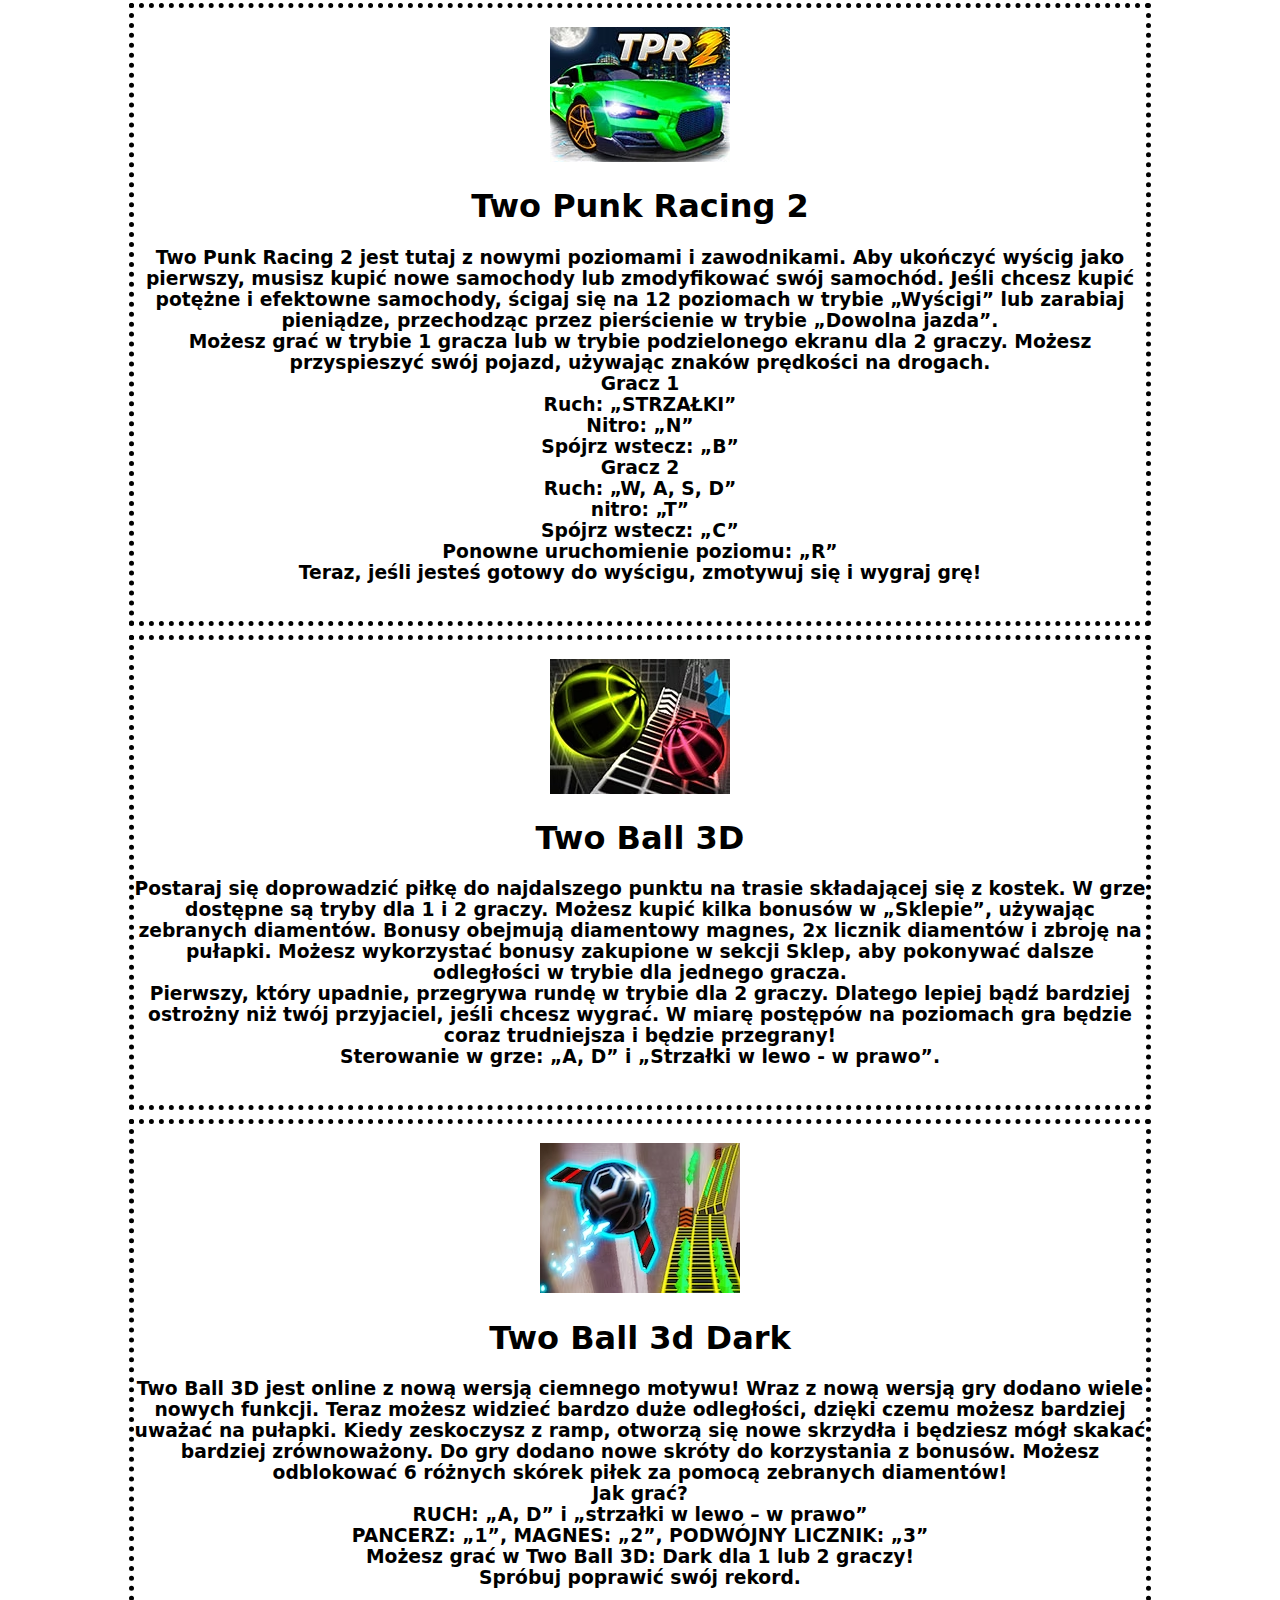
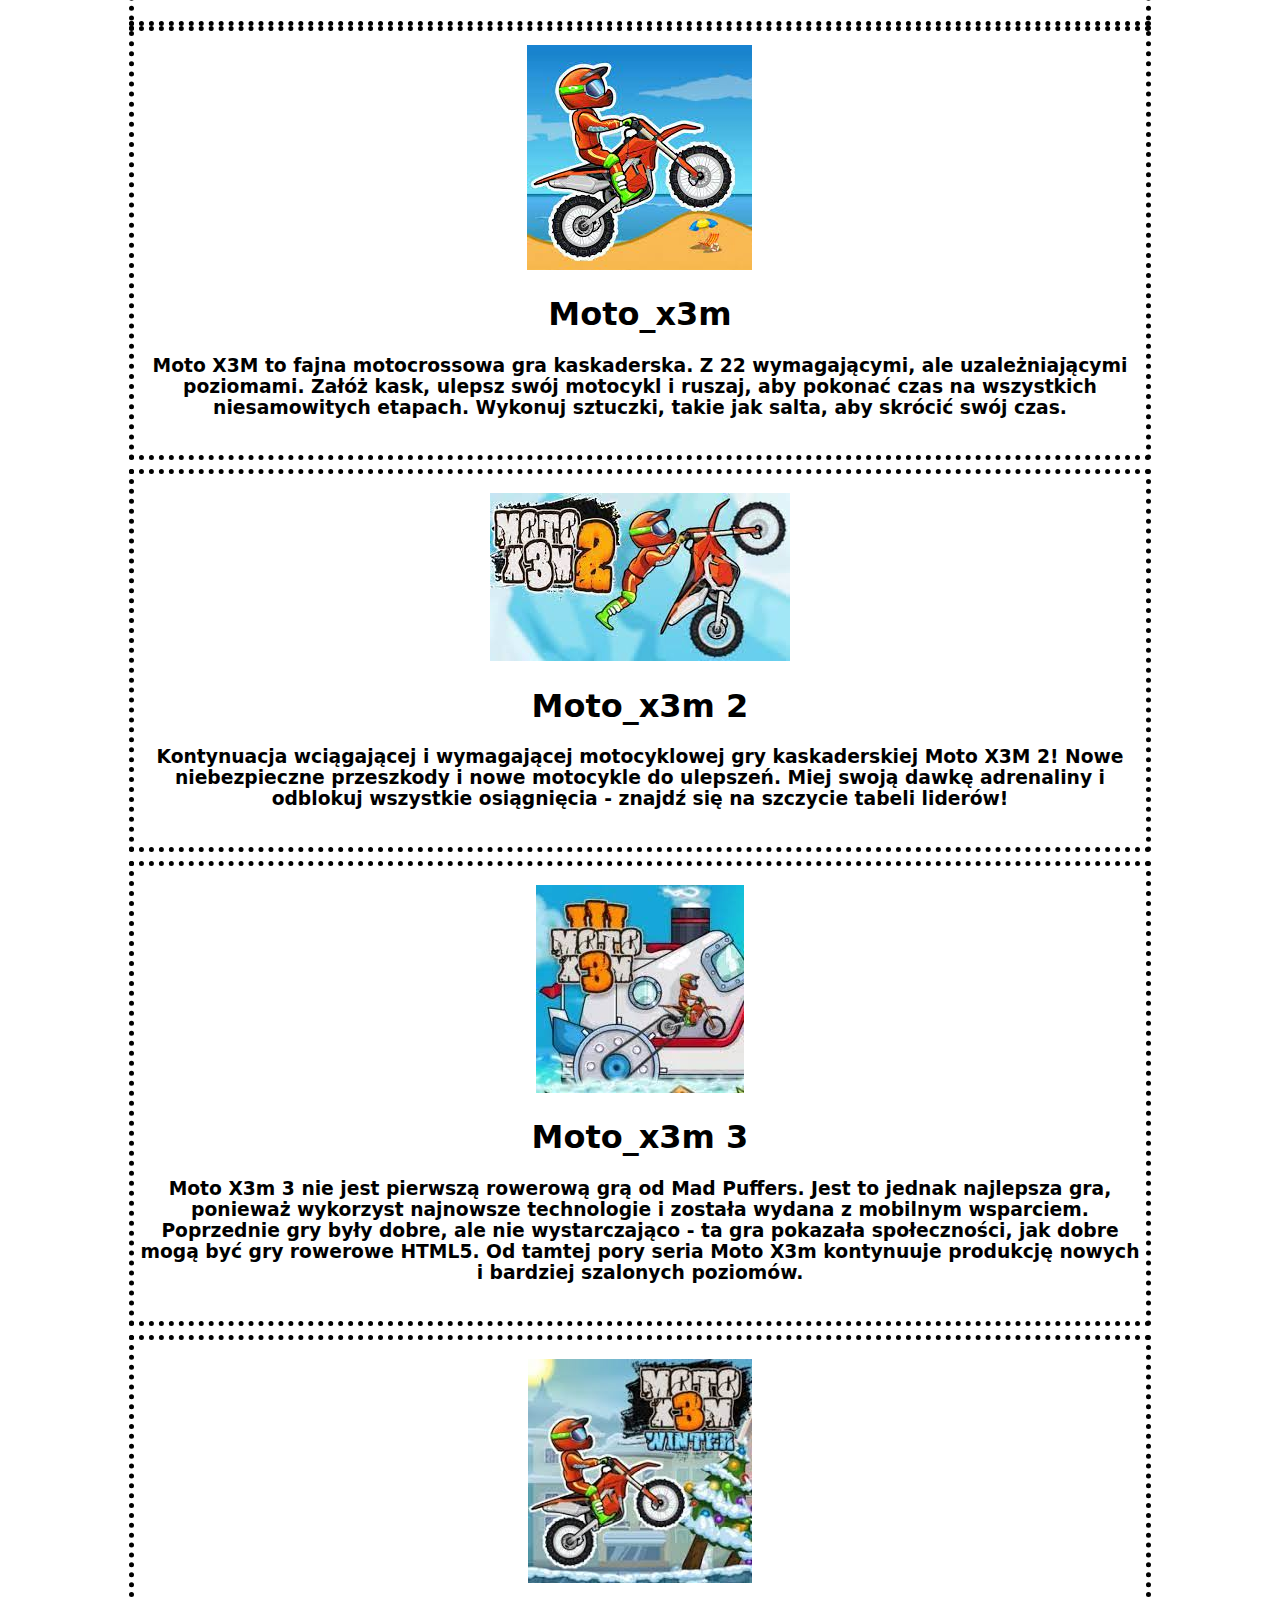
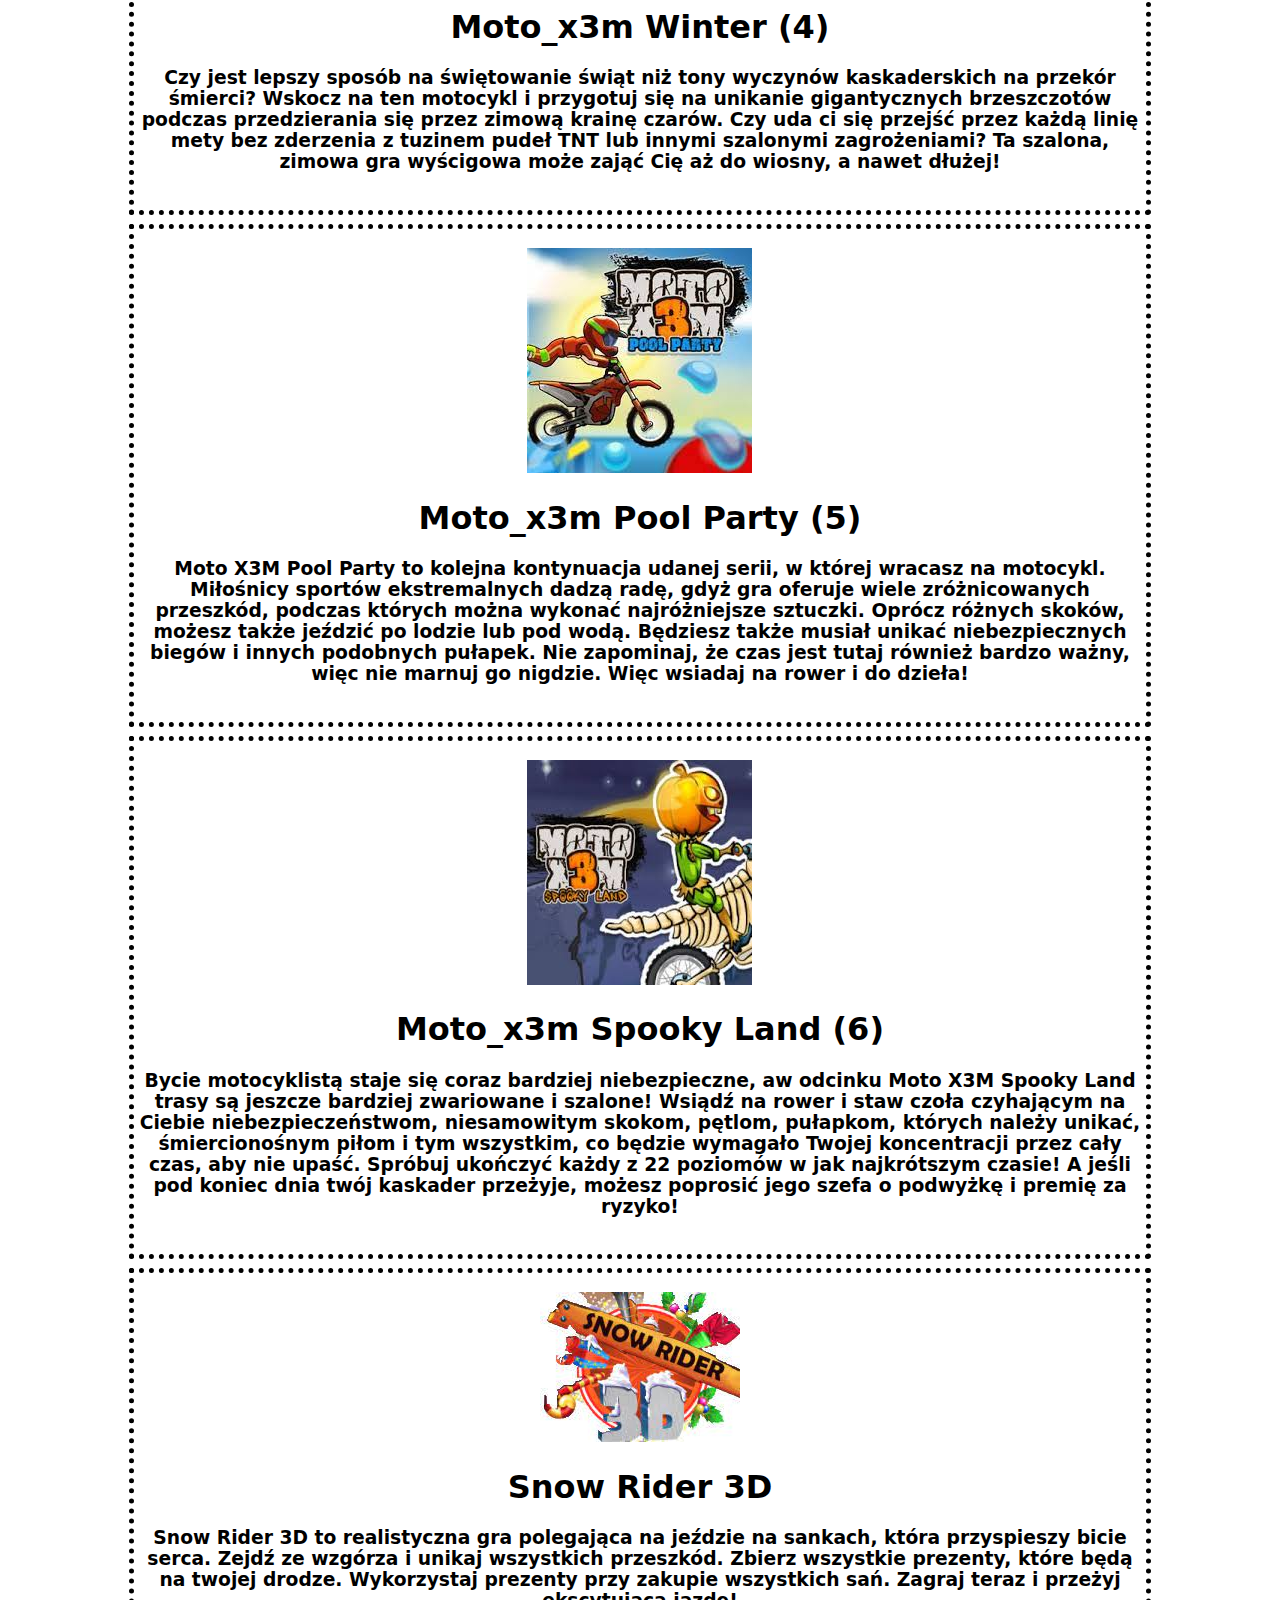
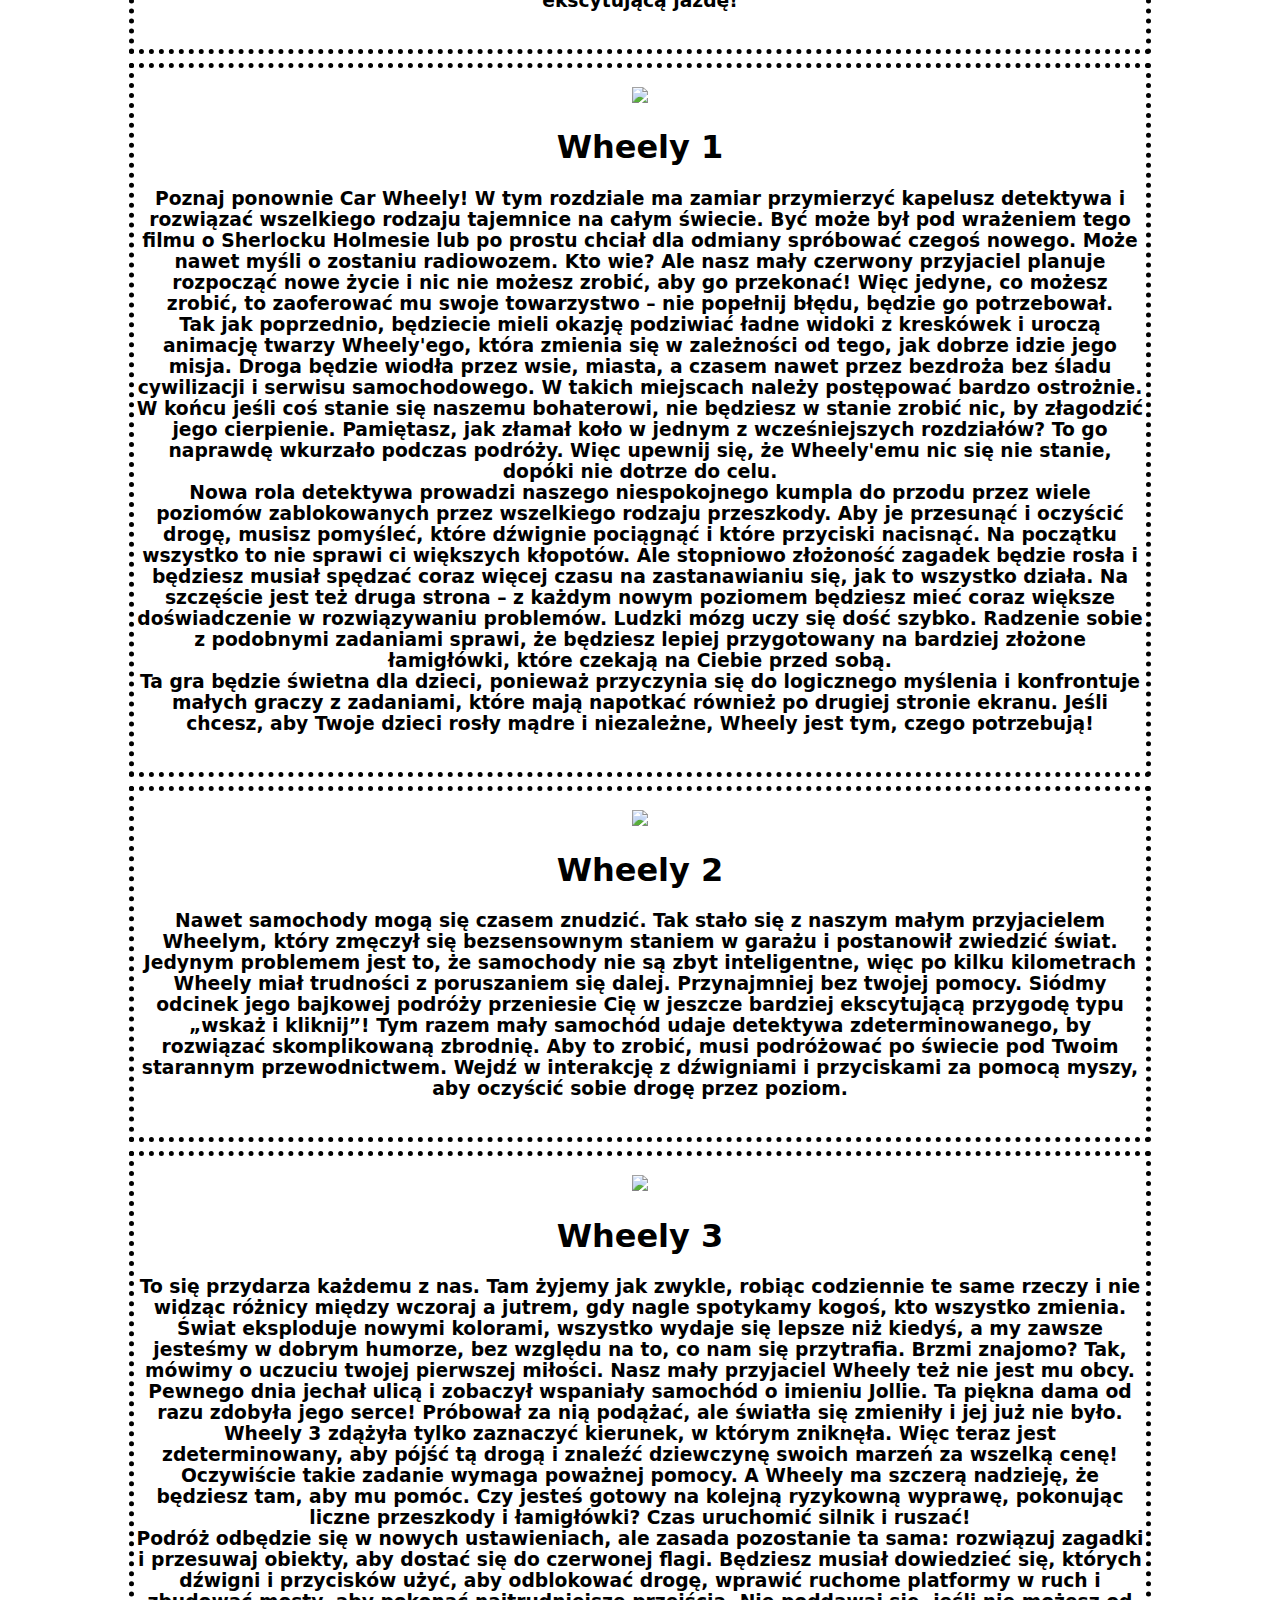
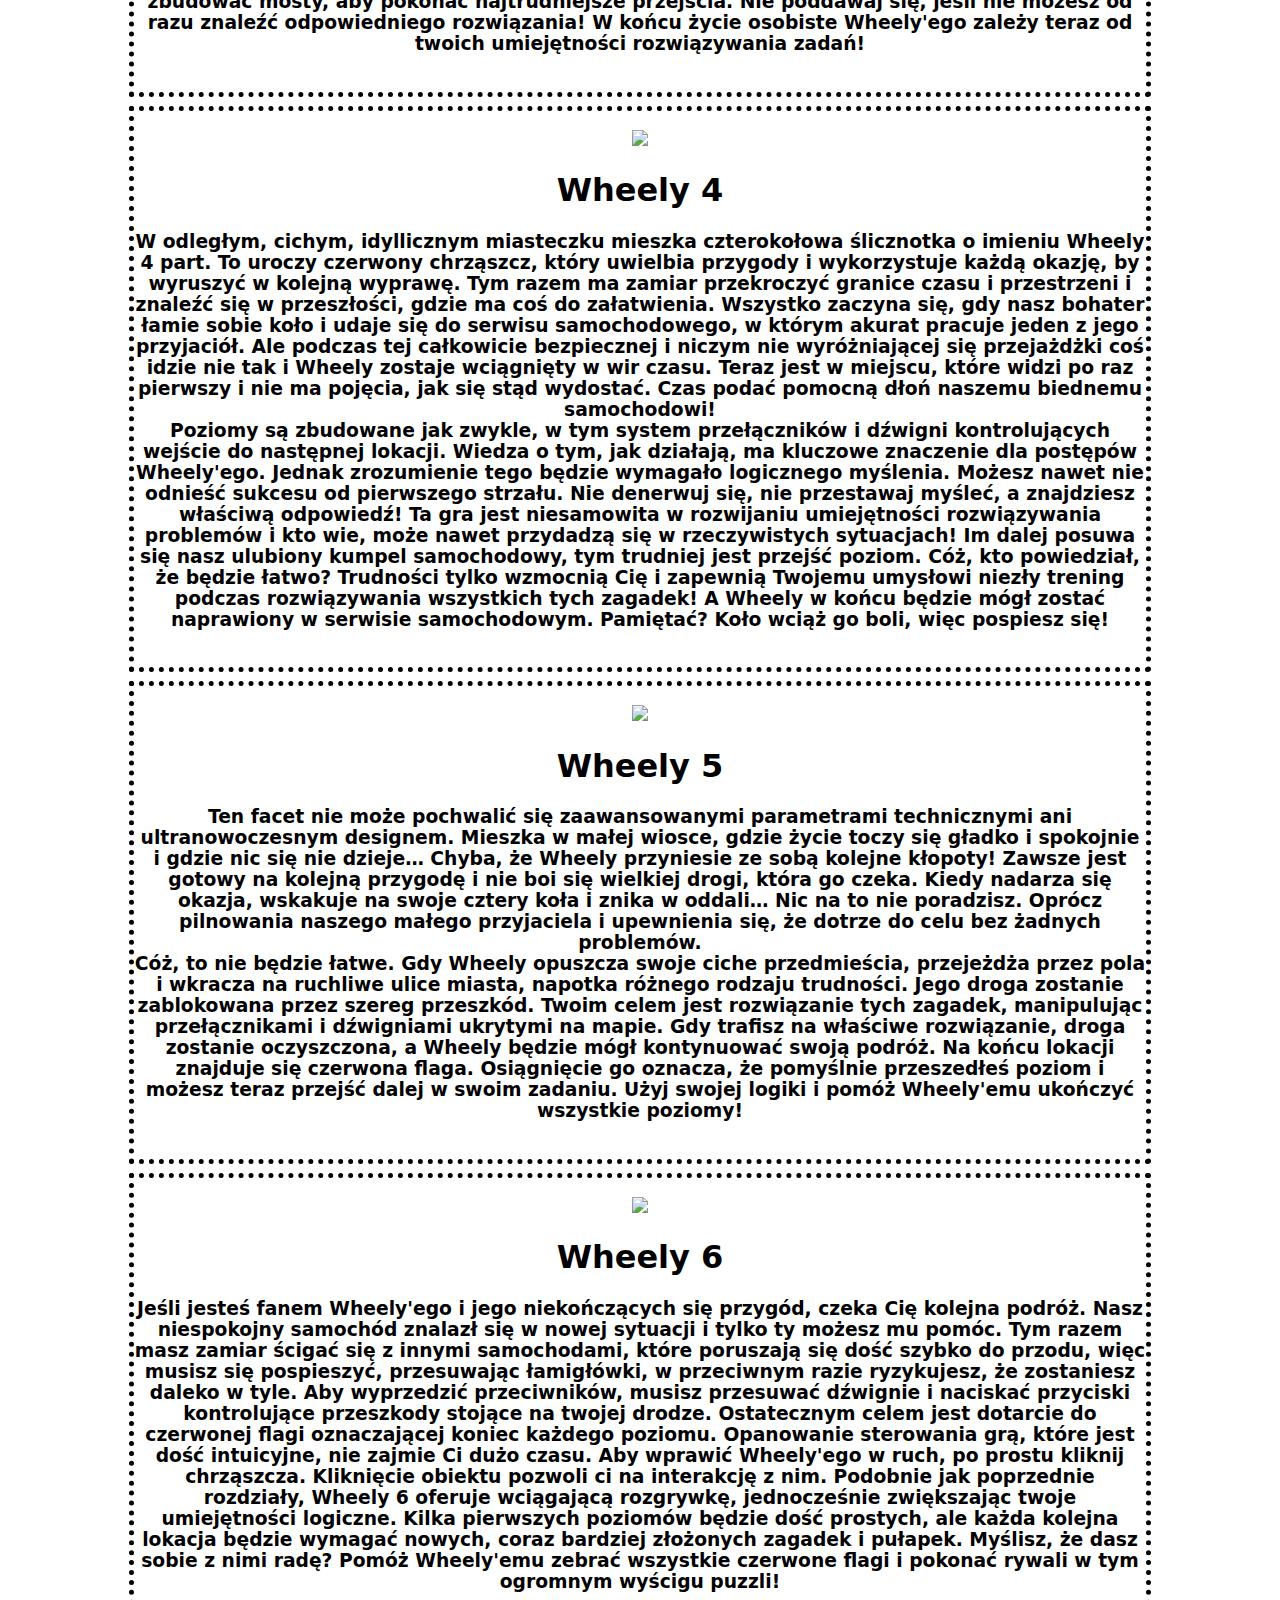
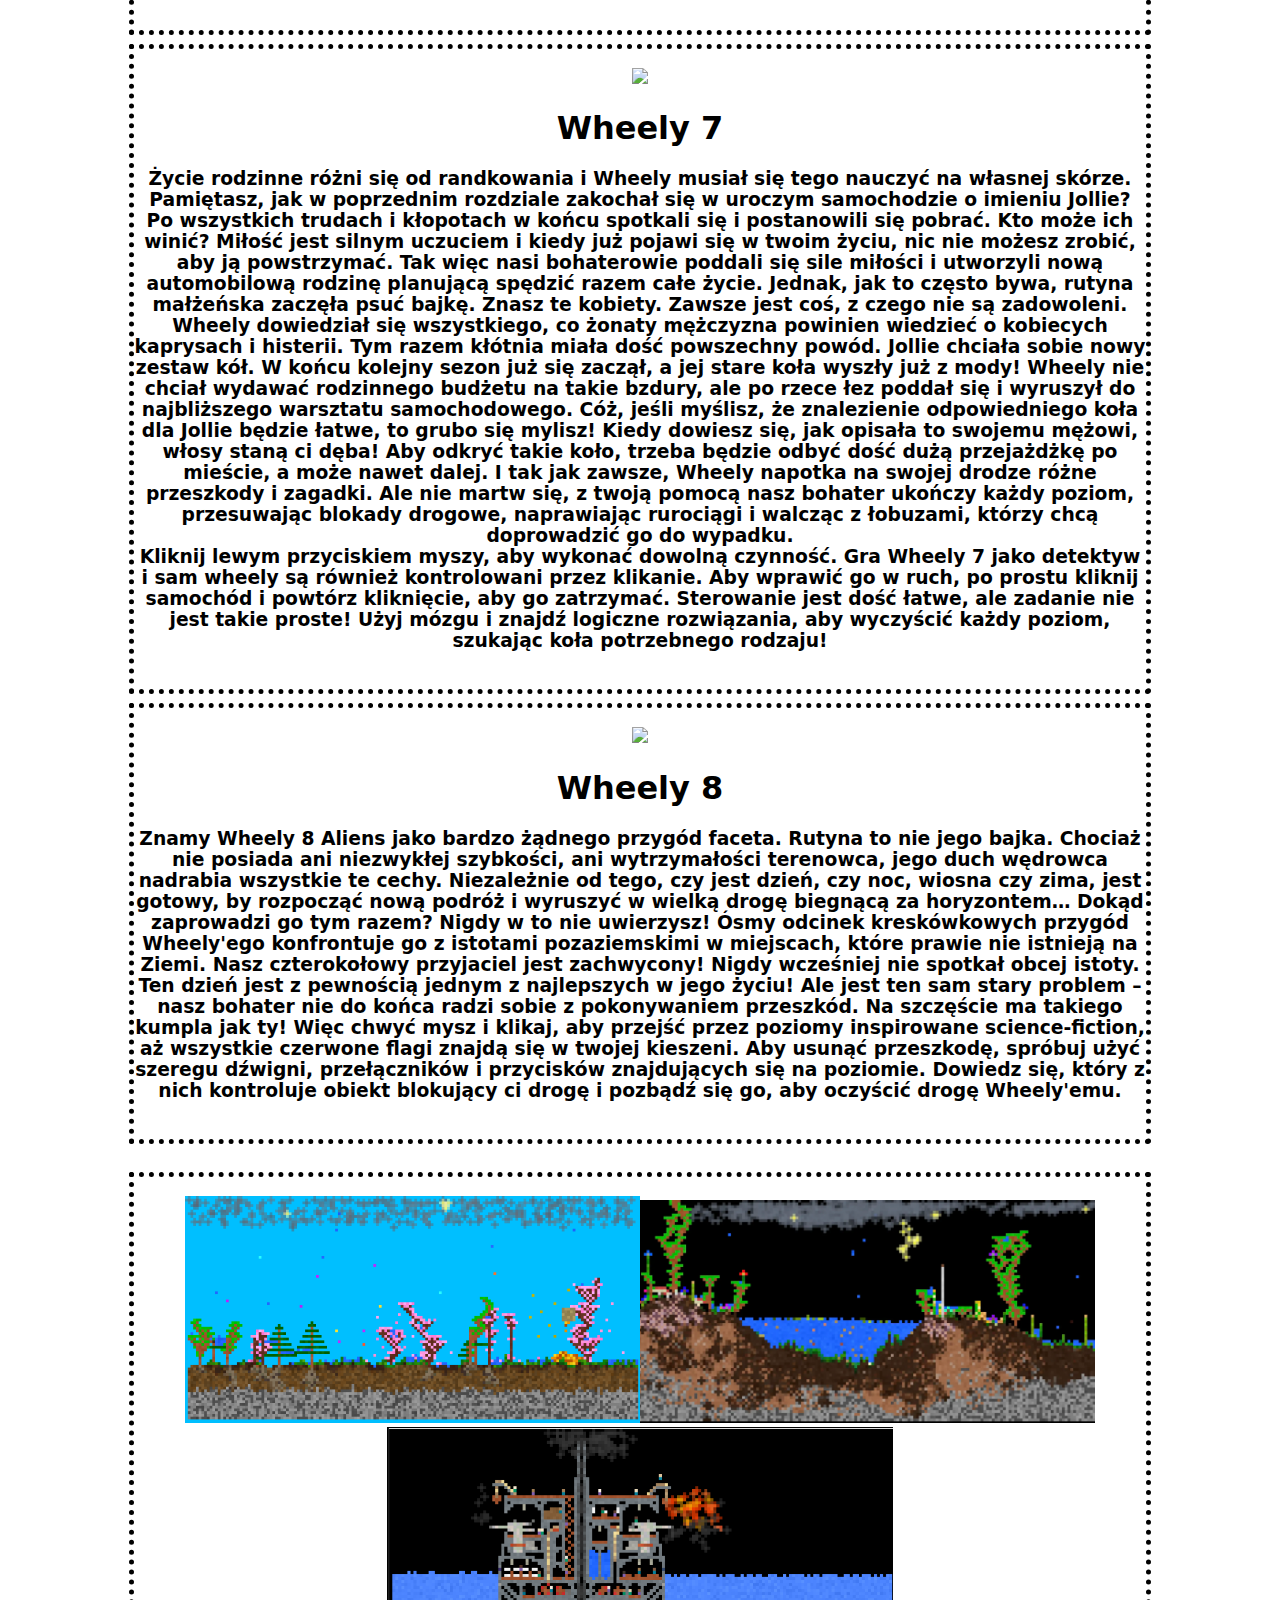
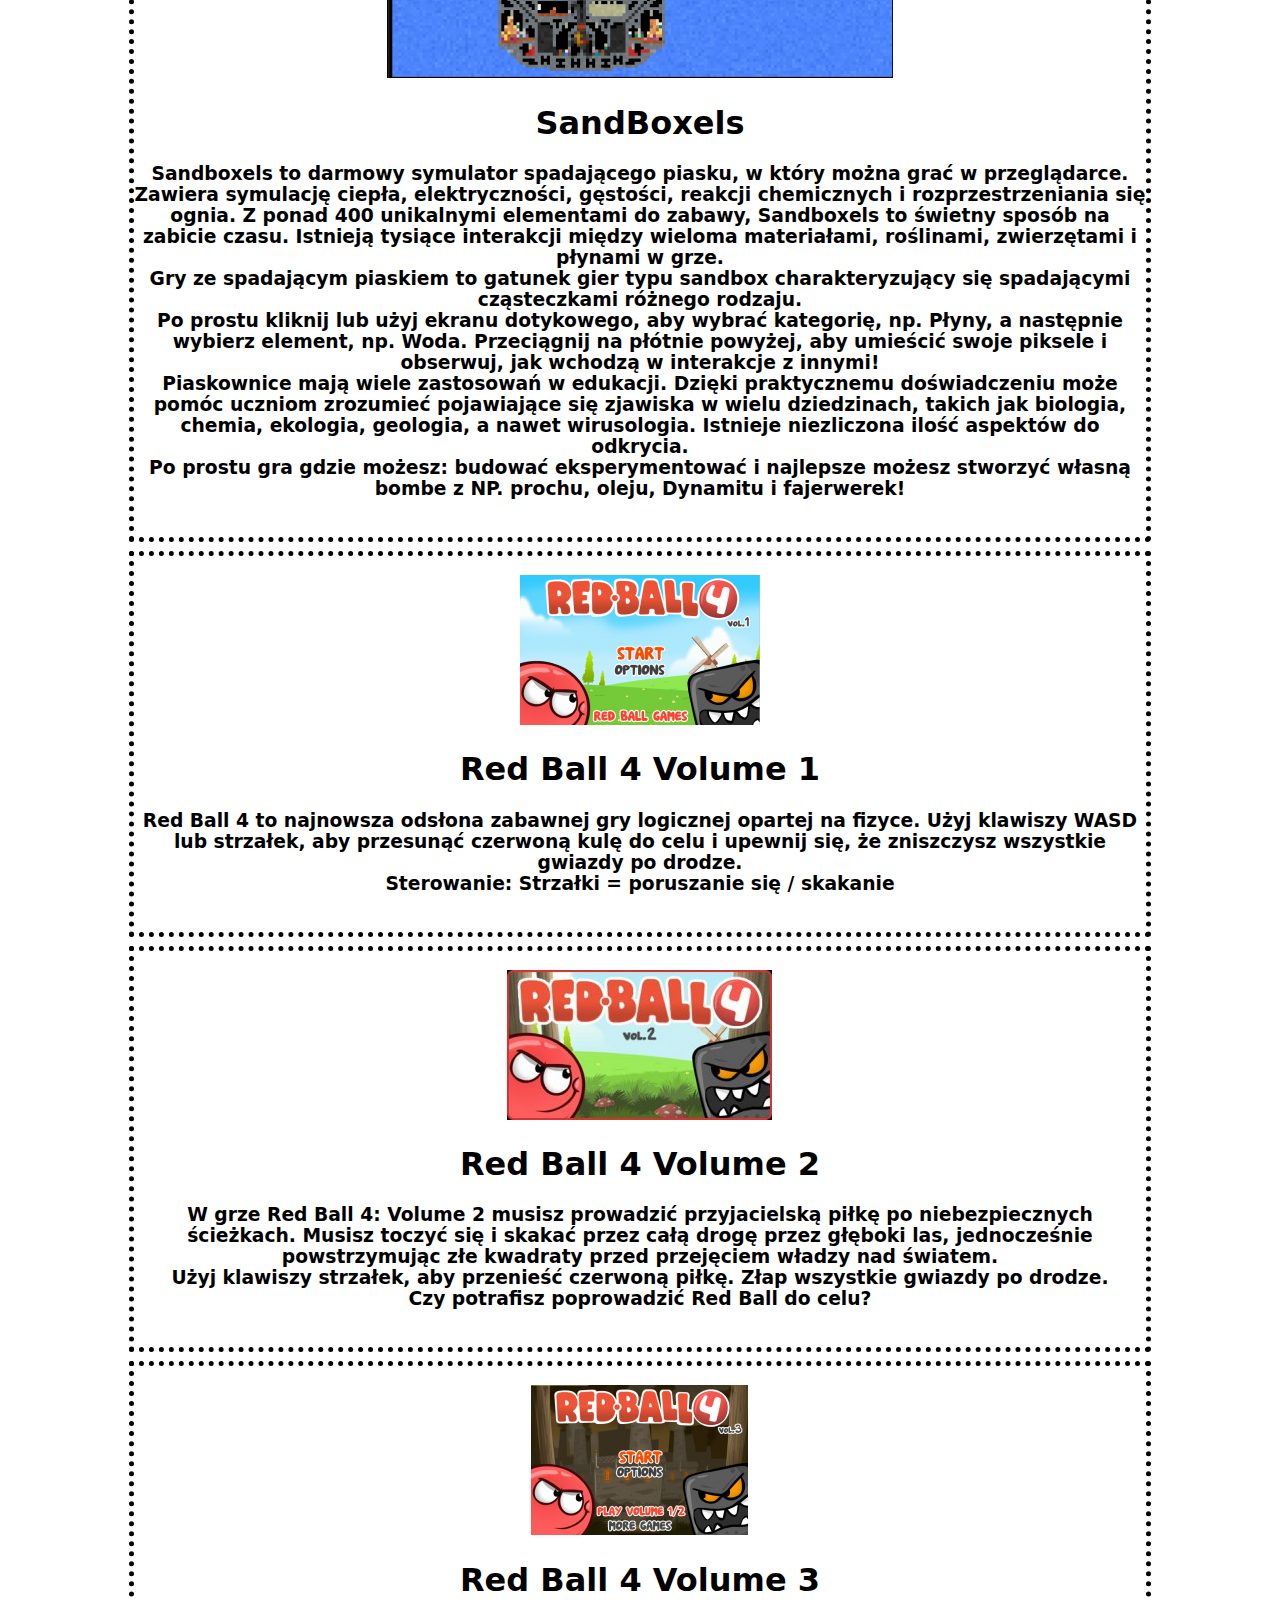
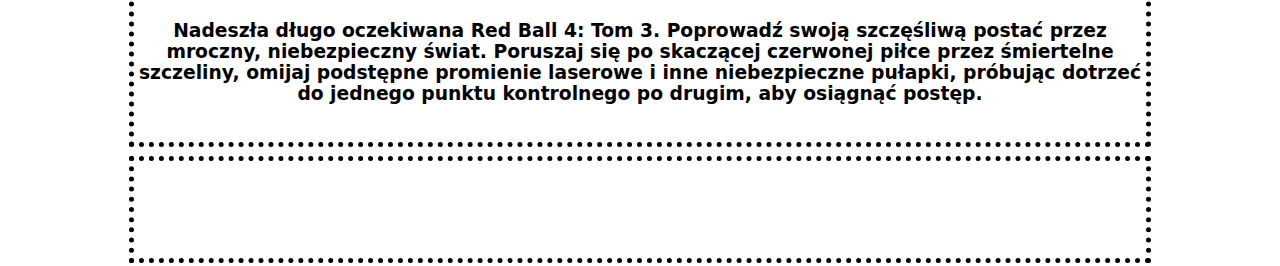
==== index.html @ 5beef979 "l" ====
<!DOCTYPE html>
<html lang="en">
<head>
    <meta charset="UTF-8">
    <meta http-equiv="X-UA-Compatible" content="IE=edge">
    <meta name="viewport" content="width=device-width, initial-scale=1.0">
    <link rel="stylesheet" href="style.css">
    <link rel="shortcut icon" href="photos/favicon.gif" type="image/x-icon">
    <title>😀</title>
</head>
<body>
    
        <div class="table2">
            <br height="3">
            <a href="https://www.twoplayergames.org/game/two-punk-racing-2" target="_blank"><img src="photos/Two_Punk_Racing_2.png"></a>
            <h1>Two Punk Racing 2</h1>
            <h3>Two Punk Racing 2 jest tutaj z nowymi poziomami i zawodnikami. Aby ukończyć wyścig jako pierwszy, musisz kupić nowe samochody lub zmodyfikować swój samochód. Jeśli chcesz kupić potężne i efektowne samochody, ścigaj się na 12 poziomach w trybie „Wyścigi” lub zarabiaj pieniądze, przechodząc przez pierścienie w trybie „Dowolna jazda”.<br height="1">

            Możesz grać w trybie 1 gracza lub w trybie podzielonego ekranu dla 2 graczy. Możesz przyspieszyć swój pojazd, używając znaków prędkości na drogach.<br height="1">
            
            Gracz 1<br height="1">
            Ruch: „STRZAŁKI”<br height="1">
            Nitro: „N”<br height="1">
            Spójrz wstecz: „B”<br height="1">
            
            Gracz 2<br height="1">
            Ruch: „W, A, S, D”<br height="1">
            nitro: „T”<br height="1">
            Spójrz wstecz: „C”<br height="1">
            
            Ponowne uruchomienie poziomu: „R”<br height="1">
            
            Teraz, jeśli jesteś gotowy do wyścigu, zmotywuj się i wygraj grę!</h3>
            <br height="3">
               
        </div>
        <br> 
        <div class="table2">
            <br height="3">
            <a href="https://www.twoplayergames.org/game/two-ball-3d" target="_blank"><img src="photos/TwoBall3D.png"></a>
            <h1>Two Ball 3D</h1>
            <h3>Postaraj się doprowadzić piłkę do najdalszego punktu na trasie składającej się z kostek. W grze dostępne są tryby dla 1 i 2 graczy. Możesz kupić kilka bonusów w „Sklepie”, używając zebranych diamentów. Bonusy obejmują diamentowy magnes, 2x licznik diamentów i zbroję na pułapki. Możesz wykorzystać bonusy zakupione w sekcji Sklep, aby pokonywać dalsze odległości w trybie dla jednego gracza.<br height="1">

                Pierwszy, który upadnie, przegrywa rundę w trybie dla 2 graczy. Dlatego lepiej bądź bardziej ostrożny niż twój przyjaciel, jeśli chcesz wygrać. W miarę postępów na poziomach gra będzie coraz trudniejsza i będzie przegrany!<br height="1">
                
                Sterowanie w grze: „A, D” i „Strzałki w lewo - w prawo”.<br height="1">
                </h3>
                <br height="3">
        </div>
        <br>
        <div class="table2">
            <br height="3">
            <a href="https://www.twoplayergames.org/game/two-ball-3d-dark" target="_blank"><img src="photos/Two_Ball_3D_Dark.png"></a>
            <h1>Two Ball 3d Dark</h1>
            <h3>Two Ball 3D jest online z nową wersją ciemnego motywu! Wraz z nową wersją gry dodano wiele nowych funkcji. Teraz możesz widzieć bardzo duże odległości, dzięki czemu możesz bardziej uważać na pułapki. Kiedy zeskoczysz z ramp, otworzą się nowe skrzydła i będziesz mógł skakać bardziej zrównoważony. Do gry dodano nowe skróty do korzystania z bonusów. Możesz odblokować 6 różnych skórek piłek za pomocą zebranych diamentów!<br height="1">

                Jak grać?<br height="1">
                RUCH: „A, D” i „strzałki w lewo – w prawo”<br height="1">
                PANCERZ: „1”, MAGNES: „2”, PODWÓJNY LICZNIK: „3”<br height="1">
                
                Możesz grać w Two Ball 3D: Dark dla 1 lub 2 graczy!<br height="1">
                Spróbuj poprawić swój rekord.</h3>
            <br height="3">
        </div>
        <div class="table2">
            <br height="3">
            <a href="https://pl.y8.com/games/moto_x3m" target="_blank"><img src="photos/moto/moto xm3.png"></a>
            <h1>Moto_x3m</h1>
            <h3>Moto X3M to fajna motocrossowa gra kaskaderska. Z 22 wymagającymi, ale uzależniającymi poziomami. Załóż kask, ulepsz swój motocykl i ruszaj, aby pokonać czas na wszystkich niesamowitych etapach. Wykonuj sztuczki, takie jak salta, aby skrócić swój czas. </h3>
            <br height="3">
        </div>
        <br>
        <div class="table2">
            <br height="3">
            <a href="https://pl.y8.com/games/moto_x3m_2" target="_blank"><img src="photos/moto/moto xm3 2.png"></a>
            <h1>Moto_x3m 2</h1>
            <h3>Kontynuacja wciągającej i wymagającej motocyklowej gry kaskaderskiej Moto X3M 2! Nowe niebezpieczne przeszkody i nowe motocykle do ulepszeń. Miej swoją dawkę adrenaliny i odblokuj wszystkie osiągnięcia - znajdź się na szczycie tabeli liderów! </h3>
            <br height="3">
        </div>
        <br>
        <div class="table2">
            <br height="3">
            <a href="https://pl.y8.com/games/moto_x3m_3" target="_blank"><img src="photos/moto/moto xm3 3.png"></a>
            <h1>Moto_x3m 3</h1>
            <h3>Moto X3m 3 nie jest pierwszą rowerową grą od Mad Puffers. Jest to jednak najlepsza gra, ponieważ wykorzyst najnowsze technologie i została wydana z mobilnym wsparciem. Poprzednie gry były dobre, ale nie wystarczająco - ta gra pokazała społeczności, jak dobre mogą być gry rowerowe HTML5. Od tamtej pory seria Moto X3m kontynuuje produkcję nowych i bardziej szalonych poziomów. </h3>
            <br height="3">
        </div>
        <br>
        <div class="table2">
            <br height="3">
            <a href="https://pl.y8.com/games/moto_x3m_winter" target="_blank"><img src="photos/moto/moto xm3 4.png"></a>
            <h1>Moto_x3m Winter (4)</h1>
            <h3>Czy jest lepszy sposób na świętowanie świąt niż tony wyczynów kaskaderskich na przekór śmierci? Wskocz na ten motocykl i przygotuj się na unikanie gigantycznych brzeszczotów podczas przedzierania się przez zimową krainę czarów. Czy uda ci się przejść przez każdą linię mety bez zderzenia z tuzinem pudeł TNT lub innymi szalonymi zagrożeniami? Ta szalona, zimowa gra wyścigowa może zająć Cię aż do wiosny, a nawet dłużej!</h3>
            <br height="3">
        </div>
        <br>
        <div class="table2">
            <br height="3">
            <a href="https://pl.y8.com/games/moto_x3m_pool_party" target="_blank"><img src="photos/moto/moto xm3 5.png"></a>
            <h1>Moto_x3m Pool Party (5)</h1>
            <h3>Moto X3M Pool Party to kolejna kontynuacja udanej serii, w której wracasz na motocykl. Miłośnicy sportów ekstremalnych dadzą radę, gdyż gra oferuje wiele zróżnicowanych przeszkód, podczas których można wykonać najróżniejsze sztuczki. Oprócz różnych skoków, możesz także jeździć po lodzie lub pod wodą. Będziesz także musiał unikać niebezpiecznych biegów i innych podobnych pułapek. Nie zapominaj, że czas jest tutaj również bardzo ważny, więc nie marnuj go nigdzie. Więc wsiadaj na rower i do dzieła!</h3>
            <br height="3">
        </div>
        <br>
        <div class="table2">
            <br height="3">
            <a href="https://pl.y8.com/games/moto_x3m_spooky_land" target="_blank"><img src="photos/moto/moto xm3 6.png"></a>
            <h1>Moto_x3m Spooky Land (6)</h1>
            <h3>Bycie motocyklistą staje się coraz bardziej niebezpieczne, aw odcinku Moto X3M Spooky Land trasy są jeszcze bardziej zwariowane i szalone! Wsiądź na rower i staw czoła czyhającym na Ciebie niebezpieczeństwom, niesamowitym skokom, pętlom, pułapkom, których należy unikać, śmiercionośnym piłom i tym wszystkim, co będzie wymagało Twojej koncentracji przez cały czas, aby nie upaść. Spróbuj ukończyć każdy z 22 poziomów w jak najkrótszym czasie! A jeśli pod koniec dnia twój kaskader przeżyje, możesz poprosić jego szefa o podwyżkę i premię za ryzyko! </h3>
            <br height="3">
        </div>
        <br>
        <div class="table2">
            <br height="3">
            <a href="https://pl.y8.com/games/snow_rider_3d" target="_blank"><img src="photos/Snow Rider.png"></a>
            <h1>Snow Rider 3D</h1>
            <h3>Snow Rider 3D to realistyczna gra polegająca na jeździe na sankach, która przyspieszy bicie serca. Zejdź ze wzgórza i unikaj wszystkich przeszkód. Zbierz wszystkie prezenty, które będą na twojej drodze. Wykorzystaj prezenty przy zakupie wszystkich sań. Zagraj teraz i przeżyj ekscytującą jazdę!</h3>
            <br height="3">
        </div>
        <br>
        <div class="table2">
            <br height="3">
            <a href="http://wheely-level.com/car-wheely/" target="_blank"><img src="photos/wheely/wheely 1.jpg"></a>
            <h1>Wheely 1</h1>
            <h3>Poznaj ponownie Car Wheely! W tym rozdziale ma zamiar przymierzyć kapelusz detektywa i rozwiązać wszelkiego rodzaju tajemnice na całym świecie. Być może był pod wrażeniem tego filmu o Sherlocku Holmesie lub po prostu chciał dla odmiany spróbować czegoś nowego. Może nawet myśli o zostaniu radiowozem. Kto wie? Ale nasz mały czerwony przyjaciel planuje rozpocząć nowe życie i nic nie możesz zrobić, aby go przekonać! Więc jedyne, co możesz zrobić, to zaoferować mu swoje towarzystwo – nie popełnij błędu, będzie go potrzebował.<br height="1">

                Tak jak poprzednio, będziecie mieli okazję podziwiać ładne widoki z kreskówek i uroczą animację twarzy Wheely'ego, która zmienia się w zależności od tego, jak dobrze idzie jego misja. Droga będzie wiodła przez wsie, miasta, a czasem nawet przez bezdroża bez śladu cywilizacji i serwisu samochodowego. W takich miejscach należy postępować bardzo ostrożnie. W końcu jeśli coś stanie się naszemu bohaterowi, nie będziesz w stanie zrobić nic, by złagodzić jego cierpienie. Pamiętasz, jak złamał koło w jednym z wcześniejszych rozdziałów? To go naprawdę wkurzało podczas podróży. Więc upewnij się, że Wheely'emu nic się nie stanie, dopóki nie dotrze do celu.<br height="1">
                
                Nowa rola detektywa prowadzi naszego niespokojnego kumpla do przodu przez wiele poziomów zablokowanych przez wszelkiego rodzaju przeszkody. Aby je przesunąć i oczyścić drogę, musisz pomyśleć, które dźwignie pociągnąć i które przyciski nacisnąć. Na początku wszystko to nie sprawi ci większych kłopotów. Ale stopniowo złożoność zagadek będzie rosła i będziesz musiał spędzać coraz więcej czasu na zastanawianiu się, jak to wszystko działa. Na szczęście jest też druga strona – z każdym nowym poziomem będziesz mieć coraz większe doświadczenie w rozwiązywaniu problemów. Ludzki mózg uczy się dość szybko. Radzenie sobie z podobnymi zadaniami sprawi, że będziesz lepiej przygotowany na bardziej złożone łamigłówki, które czekają na Ciebie przed sobą.<br height="1">
                
                Ta gra będzie świetna dla dzieci, ponieważ przyczynia się do logicznego myślenia i konfrontuje małych graczy z zadaniami, które mają napotkać również po drugiej stronie ekranu. Jeśli chcesz, aby Twoje dzieci rosły mądre i niezależne, Wheely jest tym, czego potrzebują!</h3>
            <br height="3">
        </div>
        <br>
        <div class="table2">
            <br height="3">
            <a href="http://wheely-level.com/wheely-2/" target="_blank"><img src="photos/wheely/wheely 2.jpg"></a>
            <h1>Wheely 2</h1>
            <h3>Nawet samochody mogą się czasem znudzić. Tak stało się z naszym małym przyjacielem Wheelym, który zmęczył się bezsensownym staniem w garażu i postanowił zwiedzić świat. Jedynym problemem jest to, że samochody nie są zbyt inteligentne, więc po kilku kilometrach Wheely miał trudności z poruszaniem się dalej. Przynajmniej bez twojej pomocy. Siódmy odcinek jego bajkowej podróży przeniesie Cię w jeszcze bardziej ekscytującą przygodę typu „wskaż i kliknij”! Tym razem mały samochód udaje detektywa zdeterminowanego, by rozwiązać skomplikowaną zbrodnię. Aby to zrobić, musi podróżować po świecie pod Twoim starannym przewodnictwem. Wejdź w interakcję z dźwigniami i przyciskami za pomocą myszy, aby oczyścić sobie drogę przez poziom.</h3>
            <br height="3">
        </div>
        <br>
        <div class="table2">
            <br height="3">
            <a href="http://wheely-level.com/wheely-3/" target="_blank"><img src="photos/wheely/wheely 3.jpg"></a>
            <h1>Wheely 3</h1>
            <h3>To się przydarza każdemu z nas. Tam żyjemy jak zwykle, robiąc codziennie te same rzeczy i nie widząc różnicy między wczoraj a jutrem, gdy nagle spotykamy kogoś, kto wszystko zmienia. Świat eksploduje nowymi kolorami, wszystko wydaje się lepsze niż kiedyś, a my zawsze jesteśmy w dobrym humorze, bez względu na to, co nam się przytrafia. Brzmi znajomo? Tak, mówimy o uczuciu twojej pierwszej miłości. Nasz mały przyjaciel Wheely też nie jest mu obcy.<br height="1">

                Pewnego dnia jechał ulicą i zobaczył wspaniały samochód o imieniu Jollie. Ta piękna dama od razu zdobyła jego serce! Próbował za nią podążać, ale światła się zmieniły i jej już nie było. Wheely 3 zdążyła tylko zaznaczyć kierunek, w którym zniknęła. Więc teraz jest zdeterminowany, aby pójść tą drogą i znaleźć dziewczynę swoich marzeń za wszelką cenę! Oczywiście takie zadanie wymaga poważnej pomocy. A Wheely ma szczerą nadzieję, że będziesz tam, aby mu pomóc. Czy jesteś gotowy na kolejną ryzykowną wyprawę, pokonując liczne przeszkody i łamigłówki? Czas uruchomić silnik i ruszać!<br height="1">
                
                Podróż odbędzie się w nowych ustawieniach, ale zasada pozostanie ta sama: rozwiązuj zagadki i przesuwaj obiekty, aby dostać się do czerwonej flagi. Będziesz musiał dowiedzieć się, których dźwigni i przycisków użyć, aby odblokować drogę, wprawić ruchome platformy w ruch i zbudować mosty, aby pokonać najtrudniejsze przejścia. Nie poddawaj się, jeśli nie możesz od razu znaleźć odpowiedniego rozwiązania! W końcu życie osobiste Wheely'ego zależy teraz od twoich umiejętności rozwiązywania zadań!</h3>
            <br height="3">
        </div>
        <br><div class="table2">
            <br height="3">
            <a href="http://wheely-level.com/wheely-4/" target="_blank"><img src="photos/wheely/wheely 4.jpg"></a>
            <h1>Wheely 4</h1>
            <h3>W odległym, cichym, idyllicznym miasteczku mieszka czterokołowa ślicznotka o imieniu Wheely 4 part. To uroczy czerwony chrząszcz, który uwielbia przygody i wykorzystuje każdą okazję, by wyruszyć w kolejną wyprawę. Tym razem ma zamiar przekroczyć granice czasu i przestrzeni i znaleźć się w przeszłości, gdzie ma coś do załatwienia. Wszystko zaczyna się, gdy nasz bohater łamie sobie koło i udaje się do serwisu samochodowego, w którym akurat pracuje jeden z jego przyjaciół. Ale podczas tej całkowicie bezpiecznej i niczym nie wyróżniającej się przejażdżki coś idzie nie tak i Wheely zostaje wciągnięty w wir czasu. Teraz jest w miejscu, które widzi po raz pierwszy i nie ma pojęcia, jak się stąd wydostać. Czas podać pomocną dłoń naszemu biednemu samochodowi!<br height="1">

                Poziomy są zbudowane jak zwykle, w tym system przełączników i dźwigni kontrolujących wejście do następnej lokacji. Wiedza o tym, jak działają, ma kluczowe znaczenie dla postępów Wheely'ego. Jednak zrozumienie tego będzie wymagało logicznego myślenia. Możesz nawet nie odnieść sukcesu od pierwszego strzału. Nie denerwuj się, nie przestawaj myśleć, a znajdziesz właściwą odpowiedź! Ta gra jest niesamowita w rozwijaniu umiejętności rozwiązywania problemów i kto wie, może nawet przydadzą się w rzeczywistych sytuacjach! Im dalej posuwa się nasz ulubiony kumpel samochodowy, tym trudniej jest przejść poziom. Cóż, kto powiedział, że będzie łatwo? Trudności tylko wzmocnią Cię i zapewnią Twojemu umysłowi niezły trening podczas rozwiązywania wszystkich tych zagadek! A Wheely w końcu będzie mógł zostać naprawiony w serwisie samochodowym. Pamiętać? Koło wciąż go boli, więc pospiesz się!</h3>
            <br height="3">
        </div>
        <br>
        <div class="table2">
            <br height="3">
            <a href="http://wheely-level.com/wheely-5/" target="_blank"><img src="photos/wheely/wheely 5.jpg"></a>
            <h1>Wheely 5</h1>
            <h3>Ten facet nie może pochwalić się zaawansowanymi parametrami technicznymi ani ultranowoczesnym designem. Mieszka w małej wiosce, gdzie życie toczy się gładko i spokojnie i gdzie nic się nie dzieje… Chyba, że Wheely przyniesie ze sobą kolejne kłopoty! Zawsze jest gotowy na kolejną przygodę i nie boi się wielkiej drogi, która go czeka. Kiedy nadarza się okazja, wskakuje na swoje cztery koła i znika w oddali… Nic na to nie poradzisz. Oprócz pilnowania naszego małego przyjaciela i upewnienia się, że dotrze do celu bez żadnych problemów.<br height="1">

                Cóż, to nie będzie łatwe. Gdy Wheely opuszcza swoje ciche przedmieścia, przejeżdża przez pola i wkracza na ruchliwe ulice miasta, napotka różnego rodzaju trudności. Jego droga zostanie zablokowana przez szereg przeszkód. Twoim celem jest rozwiązanie tych zagadek, manipulując przełącznikami i dźwigniami ukrytymi na mapie. Gdy trafisz na właściwe rozwiązanie, droga zostanie oczyszczona, a Wheely będzie mógł kontynuować swoją podróż. Na końcu lokacji znajduje się czerwona flaga. Osiągnięcie go oznacza, że pomyślnie przeszedłeś poziom i możesz teraz przejść dalej w swoim zadaniu. Użyj swojej logiki i pomóż Wheely'emu ukończyć wszystkie poziomy!</h3>
            <br height="3">
        </div>
        <br>
        <div class="table2">
            <br height="3">
            <a href="http://wheely-level.com/wheely-6/" target="_blank"><img src="photos/wheely/wheely 6.jpg"></a>
            <h1>Wheely 6</h1>
            <h3>Jeśli jesteś fanem Wheely'ego i jego niekończących się przygód, czeka Cię kolejna podróż. Nasz niespokojny samochód znalazł się w nowej sytuacji i tylko ty możesz mu pomóc. Tym razem masz zamiar ścigać się z innymi samochodami, które poruszają się dość szybko do przodu, więc musisz się pospieszyć, przesuwając łamigłówki, w przeciwnym razie ryzykujesz, że zostaniesz daleko w tyle. Aby wyprzedzić przeciwników, musisz przesuwać dźwignie i naciskać przyciski kontrolujące przeszkody stojące na twojej drodze. Ostatecznym celem jest dotarcie do czerwonej flagi oznaczającej koniec każdego poziomu. Opanowanie sterowania grą, które jest dość intuicyjne, nie zajmie Ci dużo czasu. Aby wprawić Wheely'ego w ruch, po prostu kliknij chrząszcza. Kliknięcie obiektu pozwoli ci na interakcję z nim. Podobnie jak poprzednie rozdziały, Wheely 6 oferuje wciągającą rozgrywkę, jednocześnie zwiększając twoje umiejętności logiczne. Kilka pierwszych poziomów będzie dość prostych, ale każda kolejna lokacja będzie wymagać nowych, coraz bardziej złożonych zagadek i pułapek. Myślisz, że dasz sobie z nimi radę? Pomóż Wheely'emu zebrać wszystkie czerwone flagi i pokonać rywali w tym ogromnym wyścigu puzzli!</h3>
            <br height="3">
        </div>
        <br>
        <div class="table2">
            <br height="3">
            <a href="http://wheely-level.com/wheely-7/" target="_blank"><img src="photos/wheely/wheely 7.jpg"></a>
            <h1>Wheely 7</h1>
            <h3>Życie rodzinne różni się od randkowania i Wheely musiał się tego nauczyć na własnej skórze. Pamiętasz, jak w poprzednim rozdziale zakochał się w uroczym samochodzie o imieniu Jollie? Po wszystkich trudach i kłopotach w końcu spotkali się i postanowili się pobrać. Kto może ich winić? Miłość jest silnym uczuciem i kiedy już pojawi się w twoim życiu, nic nie możesz zrobić, aby ją powstrzymać. Tak więc nasi bohaterowie poddali się sile miłości i utworzyli nową automobilową rodzinę planującą spędzić razem całe życie. Jednak, jak to często bywa, rutyna małżeńska zaczęła psuć bajkę. Znasz te kobiety. Zawsze jest coś, z czego nie są zadowoleni. Wheely dowiedział się wszystkiego, co żonaty mężczyzna powinien wiedzieć o kobiecych kaprysach i histerii. Tym razem kłótnia miała dość powszechny powód. Jollie chciała sobie nowy zestaw kół. W końcu kolejny sezon już się zaczął, a jej stare koła wyszły już z mody! Wheely nie chciał wydawać rodzinnego budżetu na takie bzdury, ale po rzece łez poddał się i wyruszył do najbliższego warsztatu samochodowego. Cóż, jeśli myślisz, że znalezienie odpowiedniego koła dla Jollie będzie łatwe, to grubo się mylisz! Kiedy dowiesz się, jak opisała to swojemu mężowi, włosy staną ci dęba! Aby odkryć takie koło, trzeba będzie odbyć dość dużą przejażdżkę po mieście, a może nawet dalej. I tak jak zawsze, Wheely napotka na swojej drodze różne przeszkody i zagadki. Ale nie martw się, z twoją pomocą nasz bohater ukończy każdy poziom, przesuwając blokady drogowe, naprawiając rurociągi i walcząc z łobuzami, którzy chcą doprowadzić go do wypadku.<br height="1">

                Kliknij lewym przyciskiem myszy, aby wykonać dowolną czynność. Gra Wheely 7 jako detektyw i sam wheely są również kontrolowani przez klikanie. Aby wprawić go w ruch, po prostu kliknij samochód i powtórz kliknięcie, aby go zatrzymać. Sterowanie jest dość łatwe, ale zadanie nie jest takie proste! Użyj mózgu i znajdź logiczne rozwiązania, aby wyczyścić każdy poziom, szukając koła potrzebnego rodzaju!</h3>
            <br height="3">
        </div>
        <br>
        <div class="table2">
            <br height="3">
            <a href="http://wheely-level.com/wheely-8/" target="_blank"><img src="photos/wheely/wheely 8.jpg"></a>
            <h1>Wheely 8</h1>
            <h3>Znamy Wheely 8 Aliens jako bardzo żądnego przygód faceta. Rutyna to nie jego bajka. Chociaż nie posiada ani niezwykłej szybkości, ani wytrzymałości terenowca, jego duch wędrowca nadrabia wszystkie te cechy. Niezależnie od tego, czy jest dzień, czy noc, wiosna czy zima, jest gotowy, by rozpocząć nową podróż i wyruszyć w wielką drogę biegnącą za horyzontem… Dokąd zaprowadzi go tym razem? Nigdy w to nie uwierzysz! Ósmy odcinek kreskówkowych przygód Wheely'ego konfrontuje go z istotami pozaziemskimi w miejscach, które prawie nie istnieją na Ziemi. Nasz czterokołowy przyjaciel jest zachwycony! Nigdy wcześniej nie spotkał obcej istoty. Ten dzień jest z pewnością jednym z najlepszych w jego życiu! Ale jest ten sam stary problem – nasz bohater nie do końca radzi sobie z pokonywaniem przeszkód. Na szczęście ma takiego kumpla jak ty! Więc chwyć mysz i klikaj, aby przejść przez poziomy inspirowane science-fiction, aż wszystkie czerwone flagi znajdą się w twojej kieszeni. Aby usunąć przeszkodę, spróbuj użyć szeregu dźwigni, przełączników i przycisków znajdujących się na poziomie. Dowiedz się, który z nich kontroluje obiekt blokujący ci drogę i pozbądź się go, aby oczyścić drogę Wheely'emu.</h3>
            <br height="3">
        </div>
        <br>
        <br><div class="table2">
            <br height="3">
            <a href="https://sandboxels.r74n.com/" target="_blank"><img src="photos/SandBoxels/łąka.png" width="45%" height="45%"><img src="photos/SandBoxels/las deszczowy.png" width="45%" height="45%"><img src="photos/SandBoxels/statek.png" width="50%" height="50%"></a>
            <h1>SandBoxels</h1>
            <h3>Sandboxels to darmowy symulator spadającego piasku, w który można grać w przeglądarce. Zawiera symulację ciepła, elektryczności, gęstości, reakcji chemicznych i rozprzestrzeniania się ognia. Z ponad 400 unikalnymi elementami do zabawy, Sandboxels to świetny sposób na zabicie czasu. Istnieją tysiące interakcji między wieloma materiałami, roślinami, zwierzętami i płynami w grze.<br height="1">

                Gry ze spadającym piaskiem to gatunek gier typu sandbox charakteryzujący się spadającymi cząsteczkami różnego rodzaju.<br height="1">
                Po prostu kliknij lub użyj ekranu dotykowego, aby wybrać kategorię, np. Płyny, a następnie wybierz element, np. Woda. Przeciągnij na płótnie powyżej, aby umieścić swoje piksele i obserwuj, jak wchodzą w interakcje z innymi!<br height="1">
                Piaskownice mają wiele zastosowań w edukacji. Dzięki praktycznemu doświadczeniu może pomóc uczniom zrozumieć pojawiające się zjawiska w wielu dziedzinach, takich jak biologia, chemia, ekologia, geologia, a nawet wirusologia. Istnieje niezliczona ilość aspektów do odkrycia.<br height="2">
                Po prostu gra gdzie możesz: budować eksperymentować i najlepsze możesz stworzyć własną bombe z NP. prochu, oleju, Dynamitu i fajerwerek!</h3>
                
                <br height="3">
        </div>
        
        <br>
        <div class="table2">
            <br height="3">
            <a href="https://red-ball4.com/red-ball-4" target="_blank"><img src="photos/red ball/red-ball-4-.png"></a>
            <h1>Red Ball 4 Volume 1</h1>
            <h3>Red Ball 4 to najnowsza odsłona zabawnej gry logicznej opartej na fizyce. Użyj klawiszy WASD lub strzałek, aby przesunąć czerwoną kulę do celu i upewnij się, że zniszczysz wszystkie gwiazdy po drodze.<br height="1">
                Sterowanie: Strzałki = poruszanie się / skakanie</h3>
            <br height="3">
        </div>
        <br>
        <div class="table2">
            <br height="3">
            <a href="https://red-ball4.com/red-ball-4-volume-2" target="_blank"><img src="photos/red ball/red-ball-4-volume-2.png"></a>
            <h1>Red Ball 4 Volume 2</h1>
            <h3>W grze Red Ball 4: Volume 2 musisz prowadzić przyjacielską piłkę po niebezpiecznych ścieżkach. Musisz toczyć się i skakać przez całą drogę przez głęboki las, jednocześnie powstrzymując złe kwadraty przed przejęciem władzy nad światem.<br height="1">

                Użyj klawiszy strzałek, aby przenieść czerwoną piłkę. Złap wszystkie gwiazdy po drodze.<br height="1">
                
                Czy potrafisz poprowadzić Red Ball do celu?</h3>
            <br height="3">
        </div>
        <br>
        <div class="table2">
            <br height="3">
            <a href="https://red-ball4.com/red-ball-4-volume-3" target="_blank"><img src="photos/red ball/red-ball-4-volume-3.png"></a>
            <h1>Red Ball 4 Volume 3</h1>
            <h3>Nadeszła długo oczekiwana Red Ball 4: Tom 3. Poprowadź swoją szczęśliwą postać przez mroczny, niebezpieczny świat. Poruszaj się po skaczącej czerwonej piłce przez śmiertelne szczeliny, omijaj podstępne promienie laserowe i inne niebezpieczne pułapki, próbując dotrzeć do jednego punktu kontrolnego po drugim, aby osiągnąć postęp.</h3>
            <br height="3">
        </div>
        <br>
        <div class="table2">
            <br height="3">
            <a href="" target="_blank"><img src=""></a>
            <h1></h1>
            <h3></h3><br height="1">
            <br height="3">
        </div>




    
    


</body>
</html>
---- style.css ----
.table2 {
    outline: 5px;
    outline-color: black;
    outline-style: dotted;
    width: 80%;
    align-items: center;
    text-align: center;
    align-self: center;
    margin-left: 10%;
}
body {
    font-family: system-ui, -apple-system, BlinkMacSystemFont, 'Segoe UI', Roboto, Oxygen, Ubuntu, Cantarell, 'Open Sans', 'Helvetica Neue', sans-serif;
    font-size: medium;
}
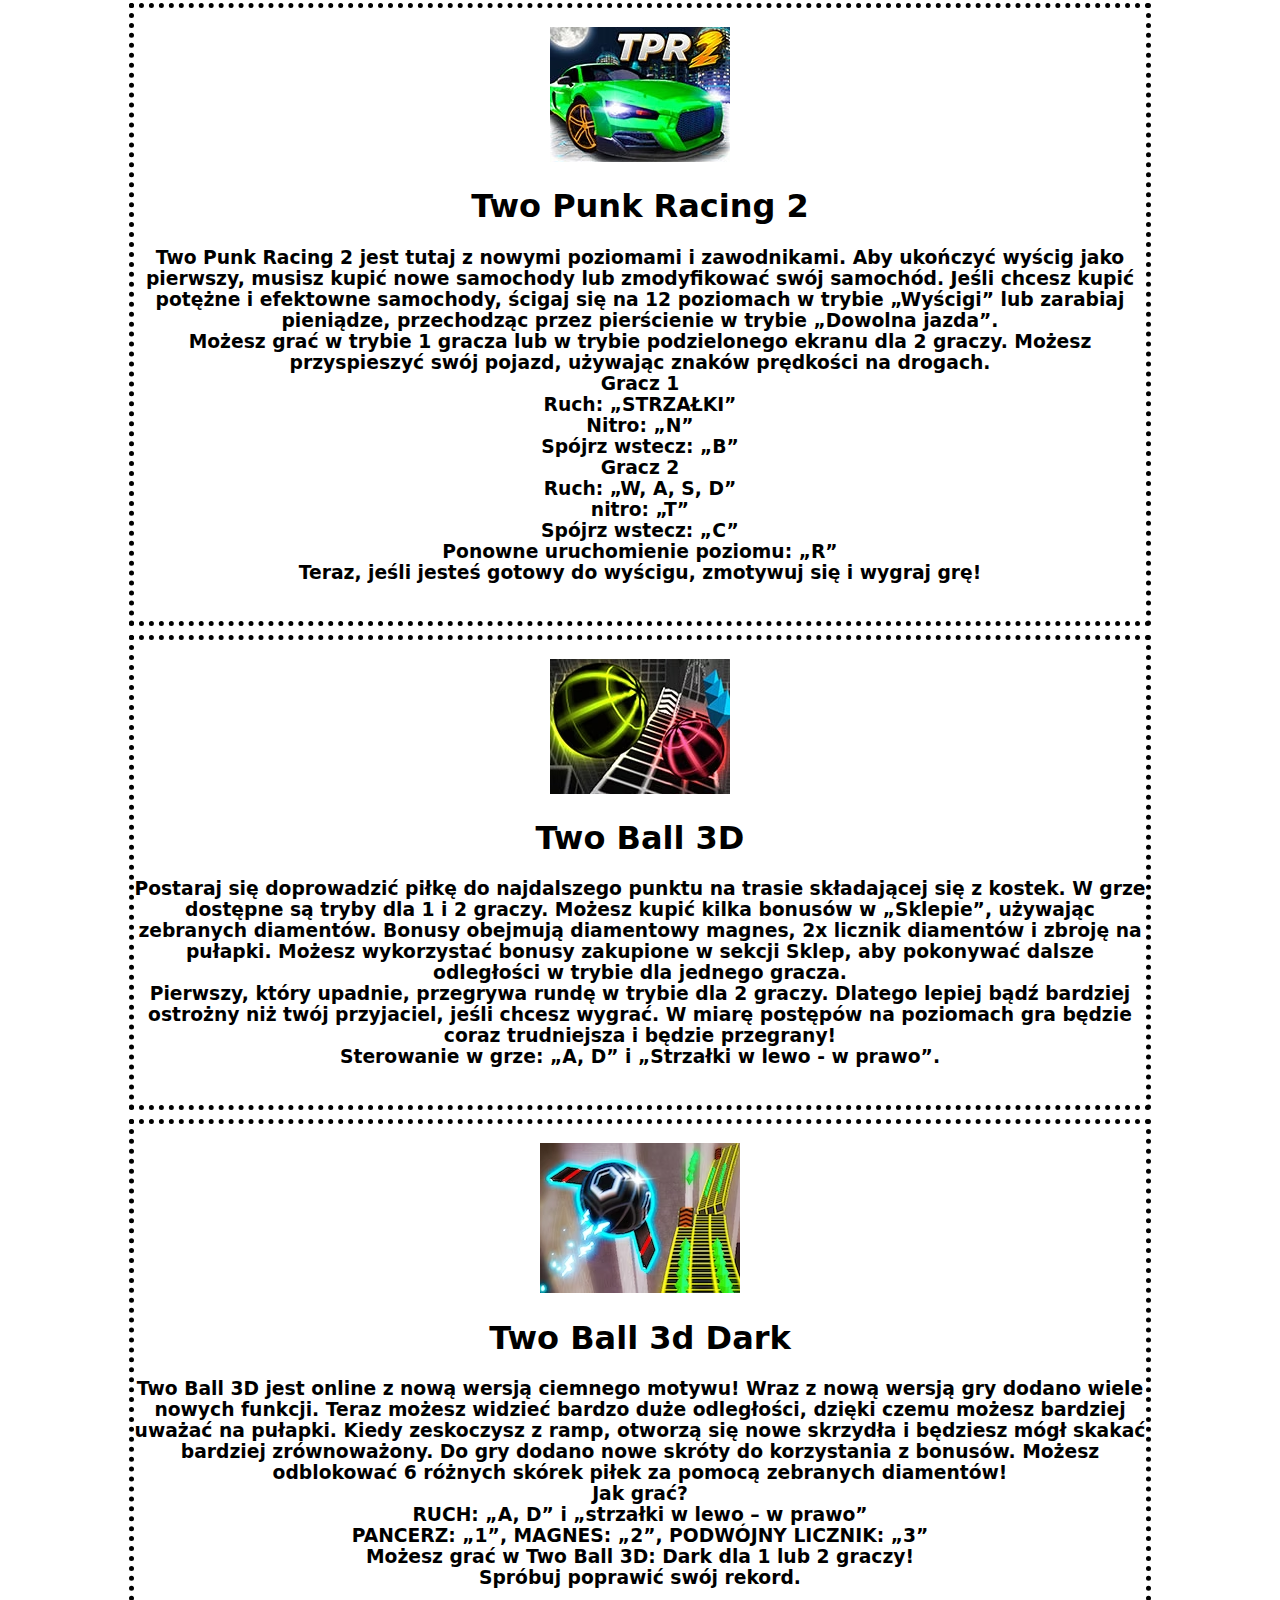
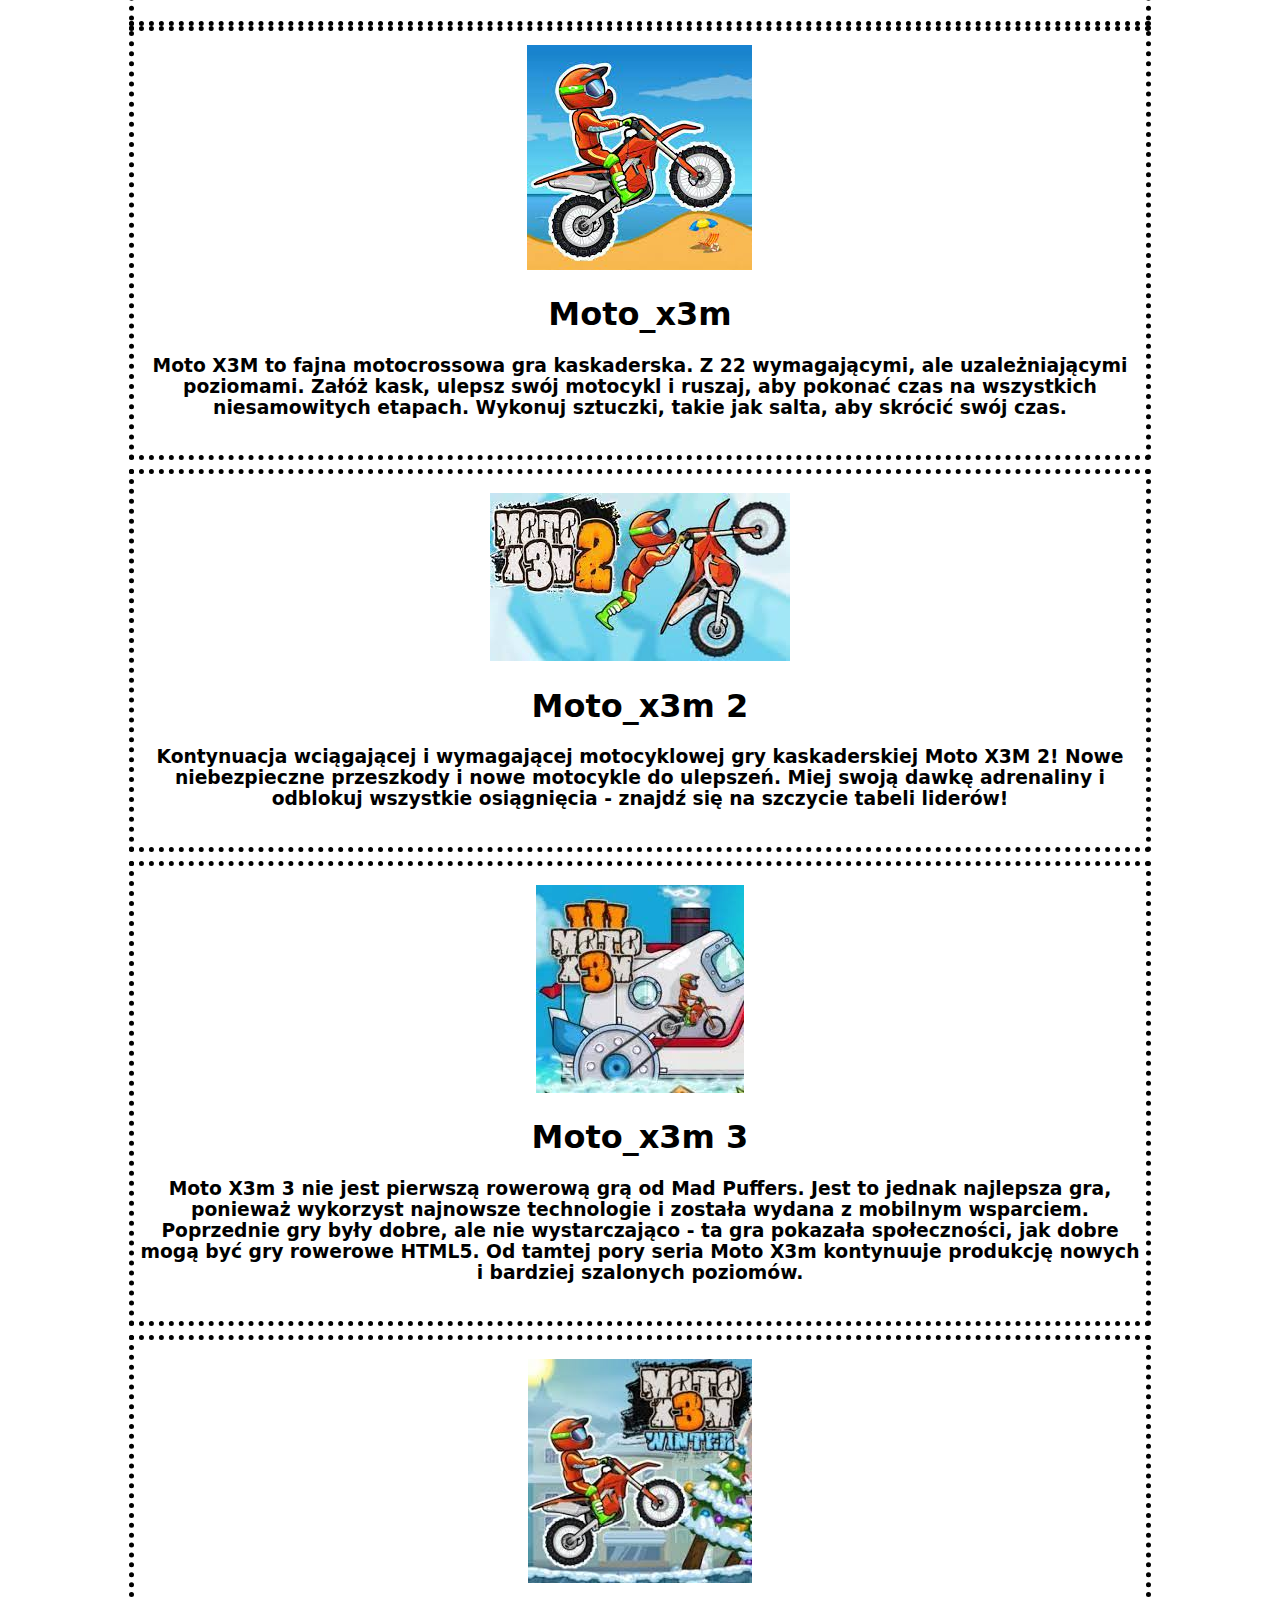
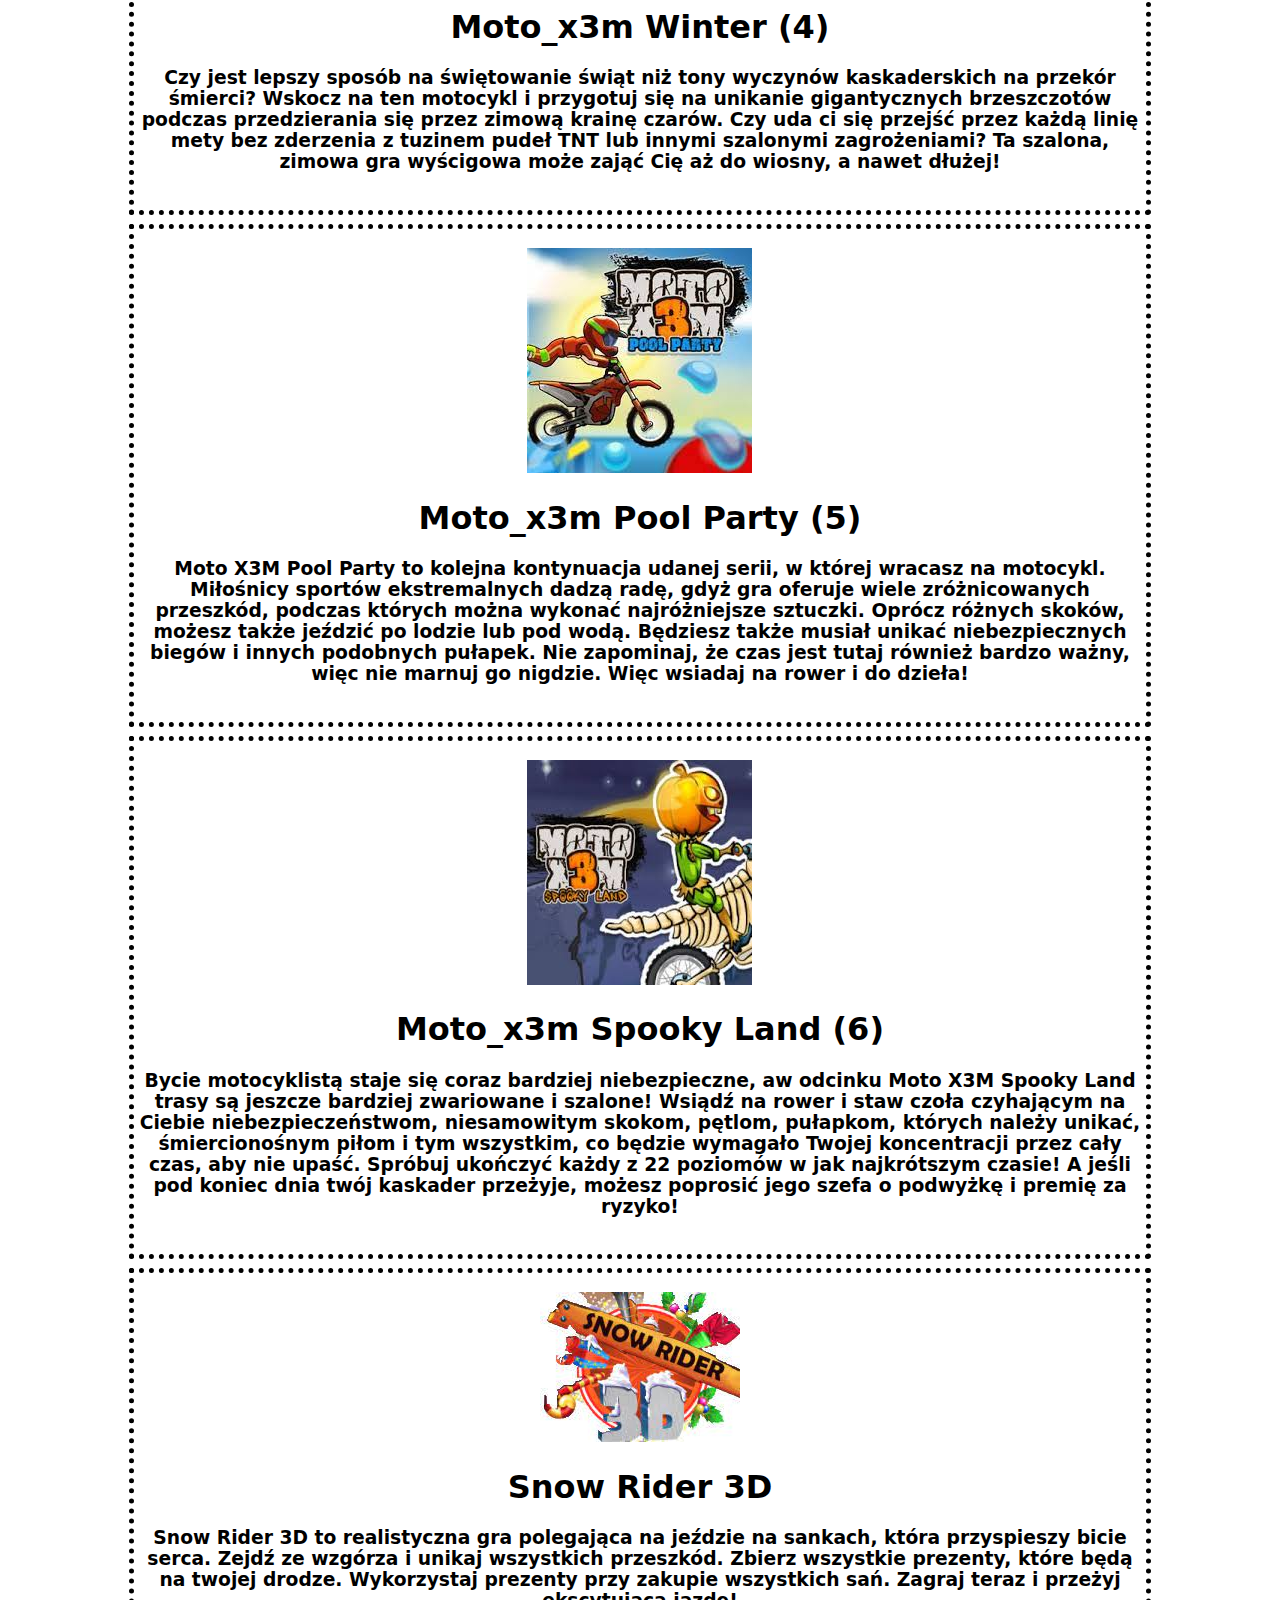
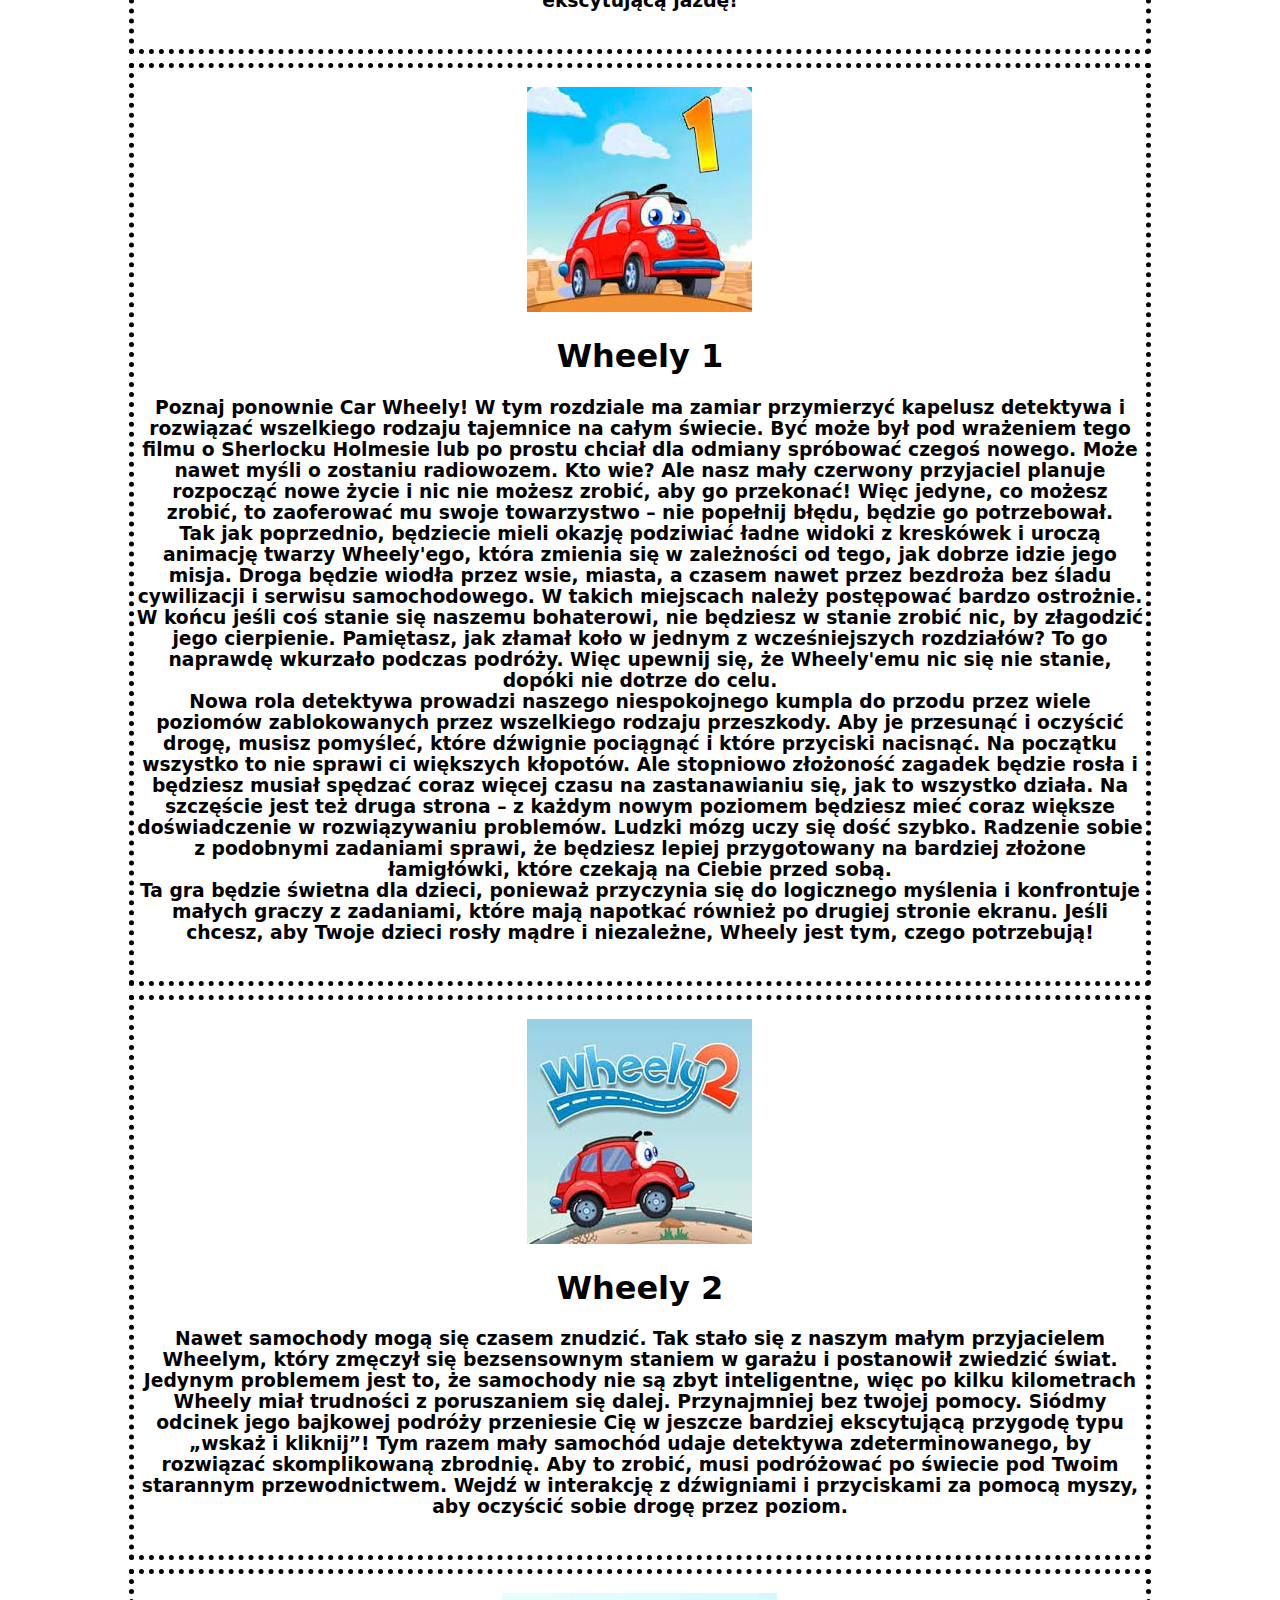
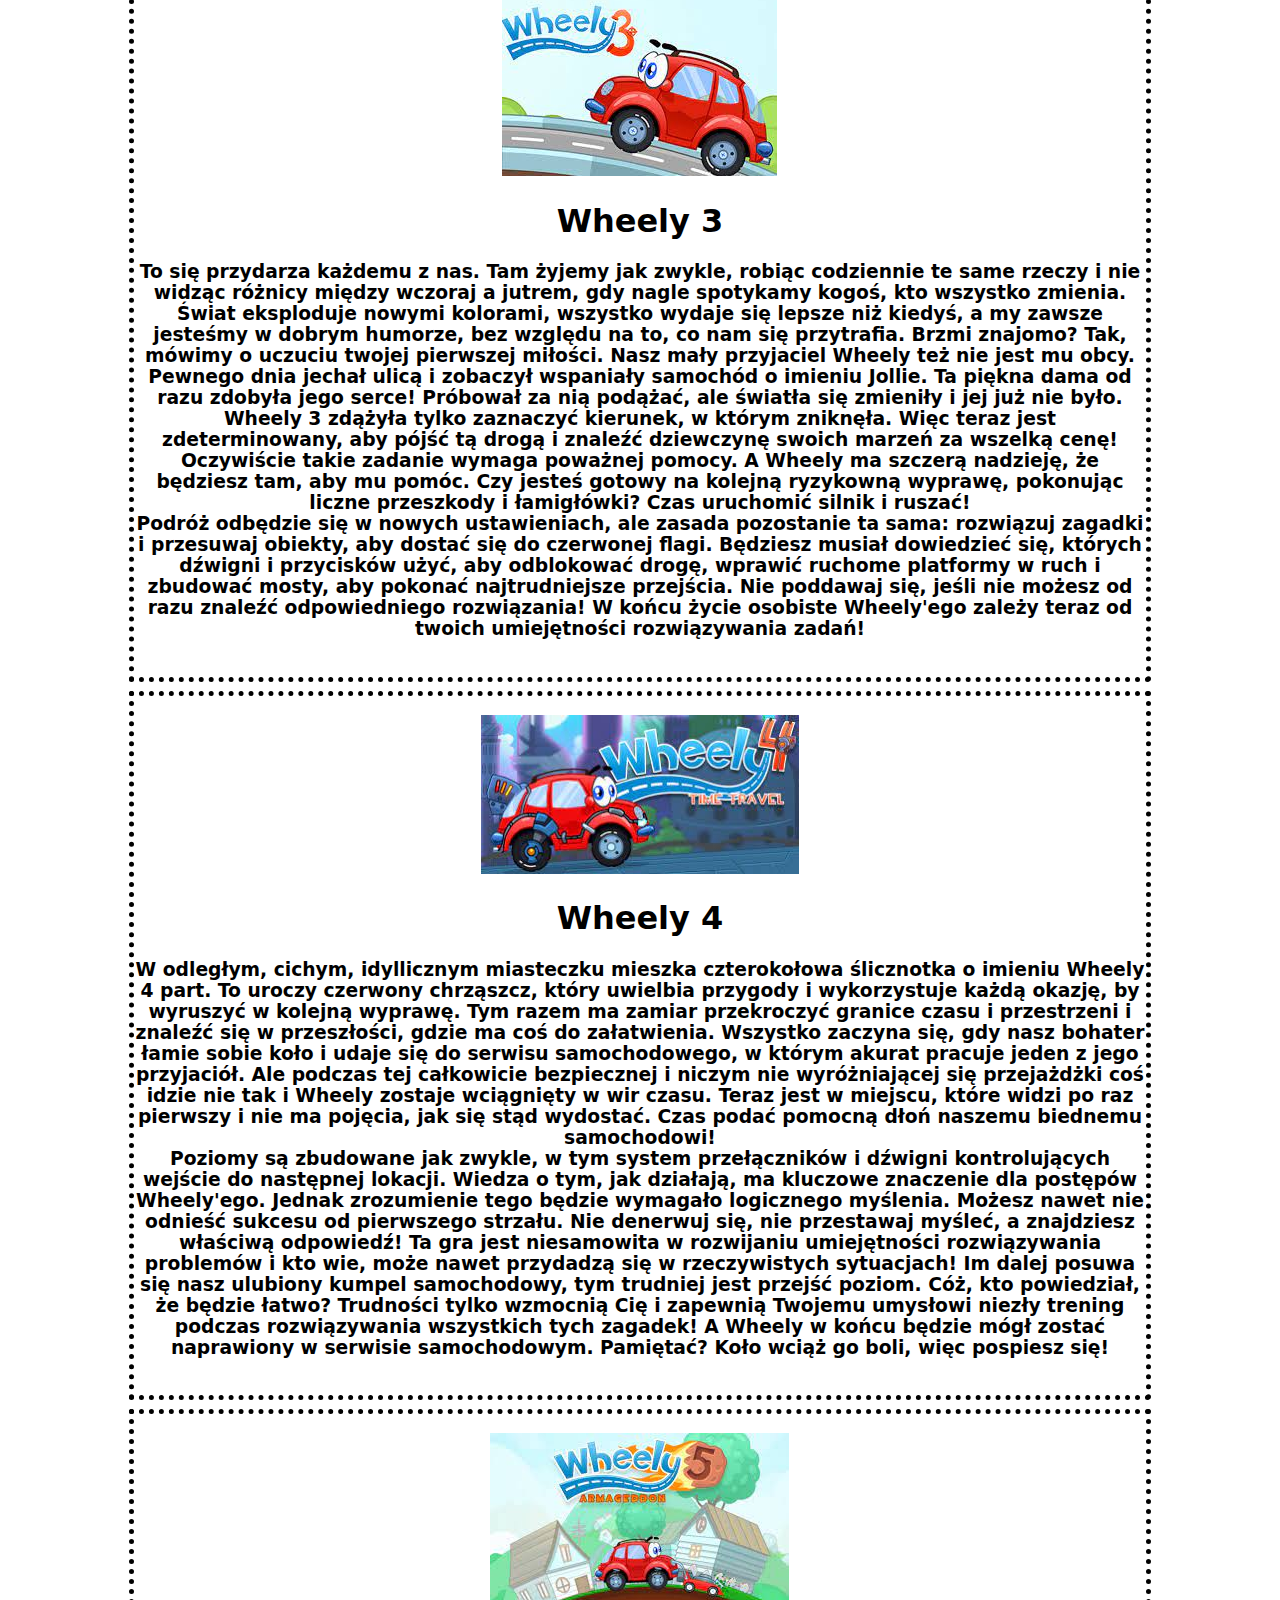
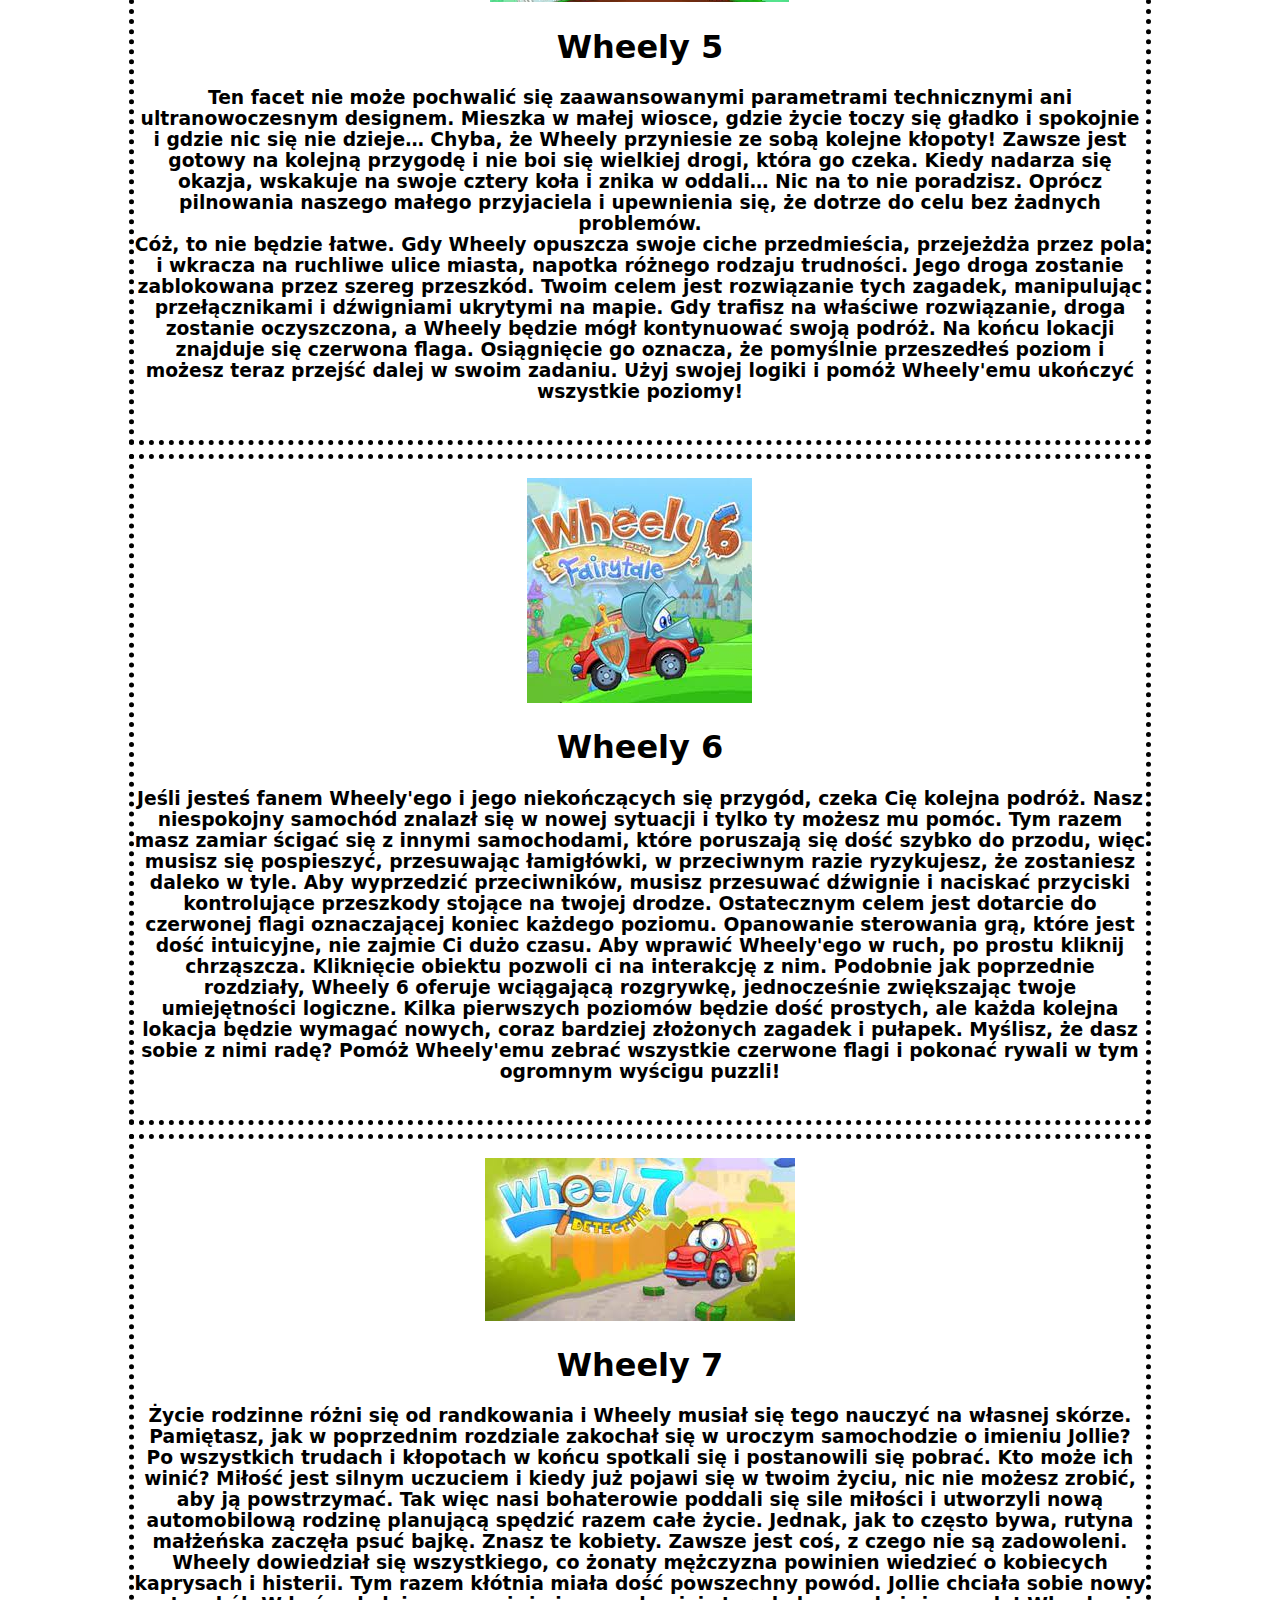
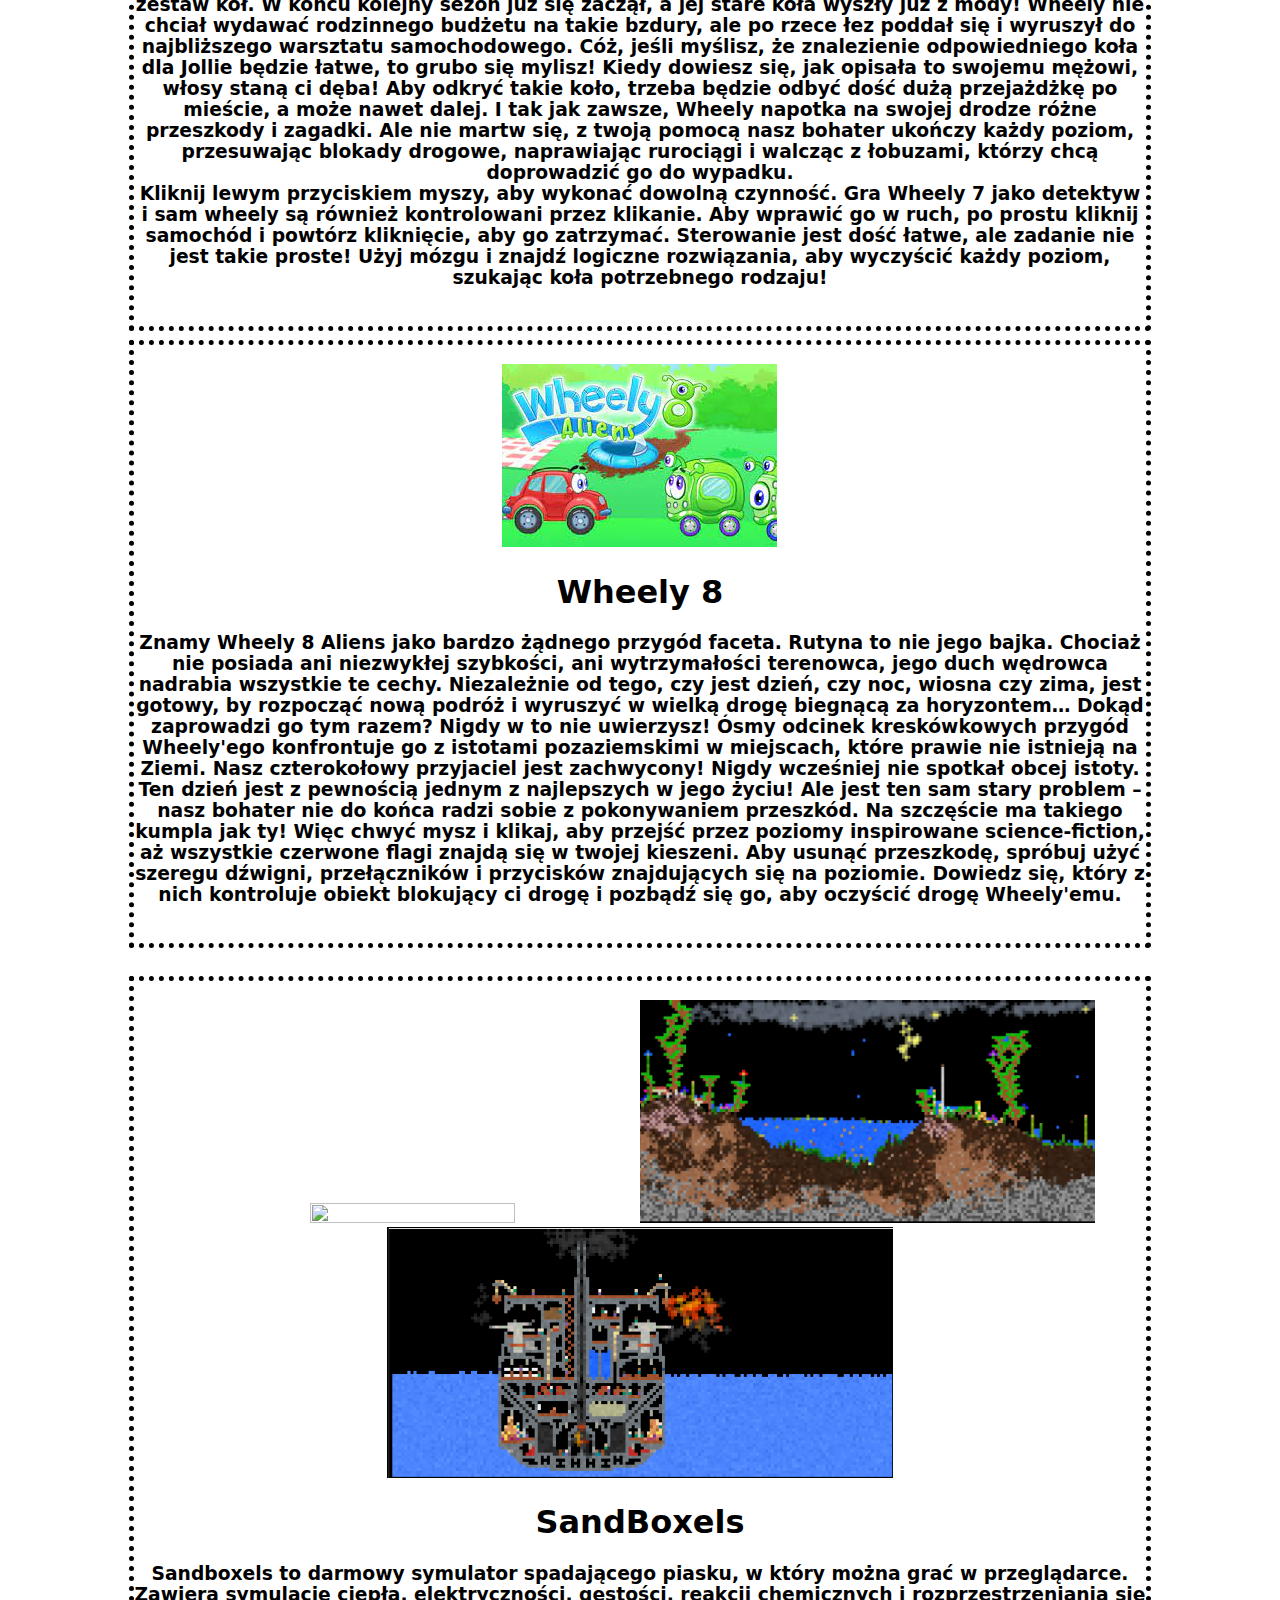
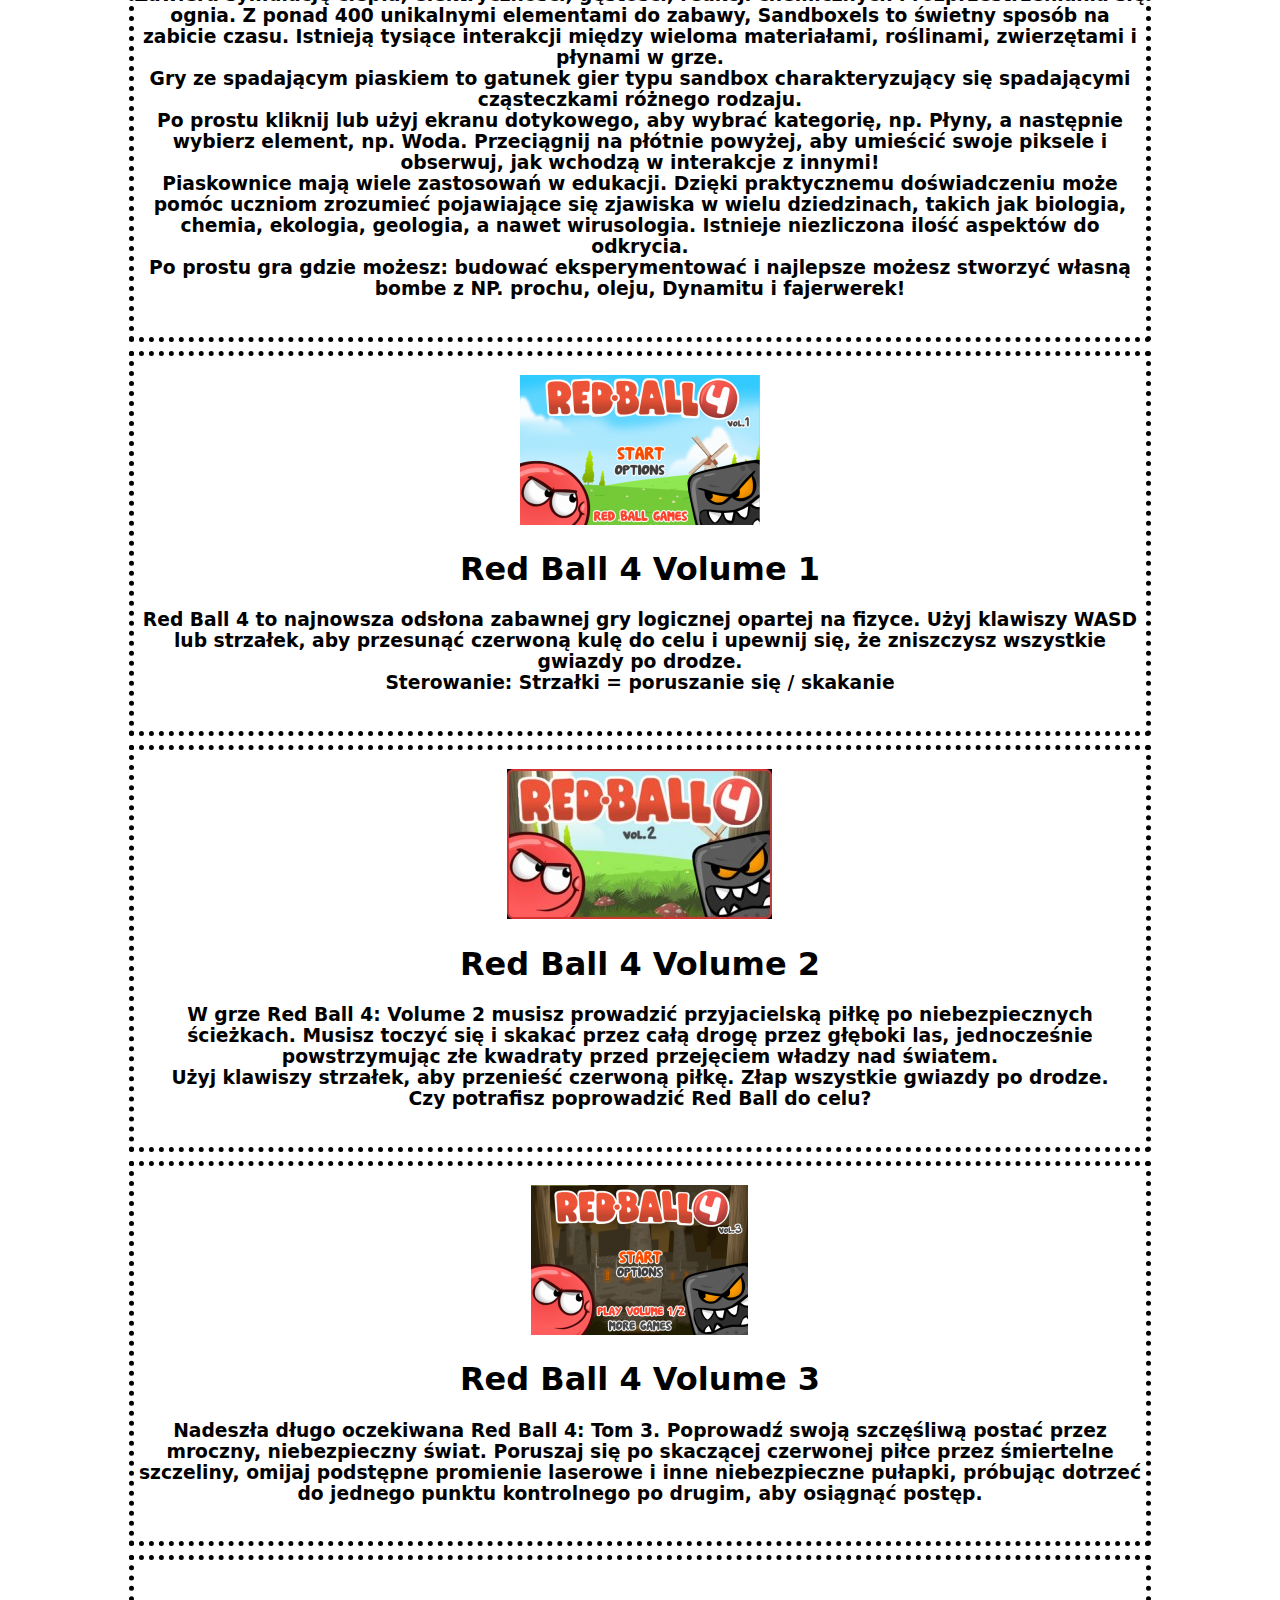
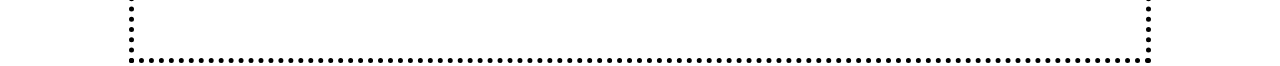
==== commit 1ee1d5ec: "fix try8" ====
--- a/index.html
+++ b/index.html
@@ -120,7 +120,7 @@
         <br>
         <div class="table2">
             <br height="3">
-            <a href="http://wheely-level.com/car-wheely/" target="_blank"><img src="photos/wheely/wheely 1.jpg"></a>
+            <a href="http://wheely-level.com/car-wheely/" target="_blank"><img src="./photos/Wheely/wheely-1.jpg"></a>
             <h1>Wheely 1</h1>
             <h3>Poznaj ponownie Car Wheely! W tym rozdziale ma zamiar przymierzyć kapelusz detektywa i rozwiązać wszelkiego rodzaju tajemnice na całym świecie. Być może był pod wrażeniem tego filmu o Sherlocku Holmesie lub po prostu chciał dla odmiany spróbować czegoś nowego. Może nawet myśli o zostaniu radiowozem. Kto wie? Ale nasz mały czerwony przyjaciel planuje rozpocząć nowe życie i nic nie możesz zrobić, aby go przekonać! Więc jedyne, co możesz zrobić, to zaoferować mu swoje towarzystwo – nie popełnij błędu, będzie go potrzebował.<br height="1">
 
@@ -134,7 +134,7 @@
         <br>
         <div class="table2">
             <br height="3">
-            <a href="http://wheely-level.com/wheely-2/" target="_blank"><img src="photos/wheely/wheely 2.jpg"></a>
+            <a href="http://wheely-level.com/wheely-2/" target="_blank"><img src="./photos/Wheely/wheely-2.jpg"></a>
             <h1>Wheely 2</h1>
             <h3>Nawet samochody mogą się czasem znudzić. Tak stało się z naszym małym przyjacielem Wheelym, który zmęczył się bezsensownym staniem w garażu i postanowił zwiedzić świat. Jedynym problemem jest to, że samochody nie są zbyt inteligentne, więc po kilku kilometrach Wheely miał trudności z poruszaniem się dalej. Przynajmniej bez twojej pomocy. Siódmy odcinek jego bajkowej podróży przeniesie Cię w jeszcze bardziej ekscytującą przygodę typu „wskaż i kliknij”! Tym razem mały samochód udaje detektywa zdeterminowanego, by rozwiązać skomplikowaną zbrodnię. Aby to zrobić, musi podróżować po świecie pod Twoim starannym przewodnictwem. Wejdź w interakcję z dźwigniami i przyciskami za pomocą myszy, aby oczyścić sobie drogę przez poziom.</h3>
             <br height="3">
@@ -142,7 +142,7 @@
         <br>
         <div class="table2">
             <br height="3">
-            <a href="http://wheely-level.com/wheely-3/" target="_blank"><img src="photos/wheely/wheely 3.jpg"></a>
+            <a href="http://wheely-level.com/wheely-3/" target="_blank"><img src="./photos/Wheely/wheely-3.jpg"></a>
             <h1>Wheely 3</h1>
             <h3>To się przydarza każdemu z nas. Tam żyjemy jak zwykle, robiąc codziennie te same rzeczy i nie widząc różnicy między wczoraj a jutrem, gdy nagle spotykamy kogoś, kto wszystko zmienia. Świat eksploduje nowymi kolorami, wszystko wydaje się lepsze niż kiedyś, a my zawsze jesteśmy w dobrym humorze, bez względu na to, co nam się przytrafia. Brzmi znajomo? Tak, mówimy o uczuciu twojej pierwszej miłości. Nasz mały przyjaciel Wheely też nie jest mu obcy.<br height="1">
 
@@ -153,7 +153,7 @@
         </div>
         <br><div class="table2">
             <br height="3">
-            <a href="http://wheely-level.com/wheely-4/" target="_blank"><img src="photos/wheely/wheely 4.jpg"></a>
+            <a href="http://wheely-level.com/wheely-4/" target="_blank"><img src="./photos/Wheely/wheely-4.jpg"></a>
             <h1>Wheely 4</h1>
             <h3>W odległym, cichym, idyllicznym miasteczku mieszka czterokołowa ślicznotka o imieniu Wheely 4 part. To uroczy czerwony chrząszcz, który uwielbia przygody i wykorzystuje każdą okazję, by wyruszyć w kolejną wyprawę. Tym razem ma zamiar przekroczyć granice czasu i przestrzeni i znaleźć się w przeszłości, gdzie ma coś do załatwienia. Wszystko zaczyna się, gdy nasz bohater łamie sobie koło i udaje się do serwisu samochodowego, w którym akurat pracuje jeden z jego przyjaciół. Ale podczas tej całkowicie bezpiecznej i niczym nie wyróżniającej się przejażdżki coś idzie nie tak i Wheely zostaje wciągnięty w wir czasu. Teraz jest w miejscu, które widzi po raz pierwszy i nie ma pojęcia, jak się stąd wydostać. Czas podać pomocną dłoń naszemu biednemu samochodowi!<br height="1">
 
@@ -163,7 +163,7 @@
         <br>
         <div class="table2">
             <br height="3">
-            <a href="http://wheely-level.com/wheely-5/" target="_blank"><img src="photos/wheely/wheely 5.jpg"></a>
+            <a href="http://wheely-level.com/wheely-5/" target="_blank"><img src="./photos/Wheely/wheely-5.jpg"></a>
             <h1>Wheely 5</h1>
             <h3>Ten facet nie może pochwalić się zaawansowanymi parametrami technicznymi ani ultranowoczesnym designem. Mieszka w małej wiosce, gdzie życie toczy się gładko i spokojnie i gdzie nic się nie dzieje… Chyba, że Wheely przyniesie ze sobą kolejne kłopoty! Zawsze jest gotowy na kolejną przygodę i nie boi się wielkiej drogi, która go czeka. Kiedy nadarza się okazja, wskakuje na swoje cztery koła i znika w oddali… Nic na to nie poradzisz. Oprócz pilnowania naszego małego przyjaciela i upewnienia się, że dotrze do celu bez żadnych problemów.<br height="1">
 
@@ -173,7 +173,7 @@
         <br>
         <div class="table2">
             <br height="3">
-            <a href="http://wheely-level.com/wheely-6/" target="_blank"><img src="photos/wheely/wheely 6.jpg"></a>
+            <a href="http://wheely-level.com/wheely-6/" target="_blank"><img src="./photos/Wheely/wheely-6.jpg"></a>
             <h1>Wheely 6</h1>
             <h3>Jeśli jesteś fanem Wheely'ego i jego niekończących się przygód, czeka Cię kolejna podróż. Nasz niespokojny samochód znalazł się w nowej sytuacji i tylko ty możesz mu pomóc. Tym razem masz zamiar ścigać się z innymi samochodami, które poruszają się dość szybko do przodu, więc musisz się pospieszyć, przesuwając łamigłówki, w przeciwnym razie ryzykujesz, że zostaniesz daleko w tyle. Aby wyprzedzić przeciwników, musisz przesuwać dźwignie i naciskać przyciski kontrolujące przeszkody stojące na twojej drodze. Ostatecznym celem jest dotarcie do czerwonej flagi oznaczającej koniec każdego poziomu. Opanowanie sterowania grą, które jest dość intuicyjne, nie zajmie Ci dużo czasu. Aby wprawić Wheely'ego w ruch, po prostu kliknij chrząszcza. Kliknięcie obiektu pozwoli ci na interakcję z nim. Podobnie jak poprzednie rozdziały, Wheely 6 oferuje wciągającą rozgrywkę, jednocześnie zwiększając twoje umiejętności logiczne. Kilka pierwszych poziomów będzie dość prostych, ale każda kolejna lokacja będzie wymagać nowych, coraz bardziej złożonych zagadek i pułapek. Myślisz, że dasz sobie z nimi radę? Pomóż Wheely'emu zebrać wszystkie czerwone flagi i pokonać rywali w tym ogromnym wyścigu puzzli!</h3>
             <br height="3">
@@ -181,7 +181,7 @@
         <br>
         <div class="table2">
             <br height="3">
-            <a href="http://wheely-level.com/wheely-7/" target="_blank"><img src="photos/wheely/wheely 7.jpg"></a>
+            <a href="http://wheely-level.com/wheely-7/" target="_blank"><img src="./photos/Wheely/wheely-7.jpg"></a>
             <h1>Wheely 7</h1>
             <h3>Życie rodzinne różni się od randkowania i Wheely musiał się tego nauczyć na własnej skórze. Pamiętasz, jak w poprzednim rozdziale zakochał się w uroczym samochodzie o imieniu Jollie? Po wszystkich trudach i kłopotach w końcu spotkali się i postanowili się pobrać. Kto może ich winić? Miłość jest silnym uczuciem i kiedy już pojawi się w twoim życiu, nic nie możesz zrobić, aby ją powstrzymać. Tak więc nasi bohaterowie poddali się sile miłości i utworzyli nową automobilową rodzinę planującą spędzić razem całe życie. Jednak, jak to często bywa, rutyna małżeńska zaczęła psuć bajkę. Znasz te kobiety. Zawsze jest coś, z czego nie są zadowoleni. Wheely dowiedział się wszystkiego, co żonaty mężczyzna powinien wiedzieć o kobiecych kaprysach i histerii. Tym razem kłótnia miała dość powszechny powód. Jollie chciała sobie nowy zestaw kół. W końcu kolejny sezon już się zaczął, a jej stare koła wyszły już z mody! Wheely nie chciał wydawać rodzinnego budżetu na takie bzdury, ale po rzece łez poddał się i wyruszył do najbliższego warsztatu samochodowego. Cóż, jeśli myślisz, że znalezienie odpowiedniego koła dla Jollie będzie łatwe, to grubo się mylisz! Kiedy dowiesz się, jak opisała to swojemu mężowi, włosy staną ci dęba! Aby odkryć takie koło, trzeba będzie odbyć dość dużą przejażdżkę po mieście, a może nawet dalej. I tak jak zawsze, Wheely napotka na swojej drodze różne przeszkody i zagadki. Ale nie martw się, z twoją pomocą nasz bohater ukończy każdy poziom, przesuwając blokady drogowe, naprawiając rurociągi i walcząc z łobuzami, którzy chcą doprowadzić go do wypadku.<br height="1">
 
@@ -191,7 +191,7 @@
         <br>
         <div class="table2">
             <br height="3">
-            <a href="http://wheely-level.com/wheely-8/" target="_blank"><img src="photos/wheely/wheely 8.jpg"></a>
+            <a href="http://wheely-level.com/wheely-8/" target="_blank"><img src="./photos/Wheely/wheely-8.jpg"></a>
             <h1>Wheely 8</h1>
             <h3>Znamy Wheely 8 Aliens jako bardzo żądnego przygód faceta. Rutyna to nie jego bajka. Chociaż nie posiada ani niezwykłej szybkości, ani wytrzymałości terenowca, jego duch wędrowca nadrabia wszystkie te cechy. Niezależnie od tego, czy jest dzień, czy noc, wiosna czy zima, jest gotowy, by rozpocząć nową podróż i wyruszyć w wielką drogę biegnącą za horyzontem… Dokąd zaprowadzi go tym razem? Nigdy w to nie uwierzysz! Ósmy odcinek kreskówkowych przygód Wheely'ego konfrontuje go z istotami pozaziemskimi w miejscach, które prawie nie istnieją na Ziemi. Nasz czterokołowy przyjaciel jest zachwycony! Nigdy wcześniej nie spotkał obcej istoty. Ten dzień jest z pewnością jednym z najlepszych w jego życiu! Ale jest ten sam stary problem – nasz bohater nie do końca radzi sobie z pokonywaniem przeszkód. Na szczęście ma takiego kumpla jak ty! Więc chwyć mysz i klikaj, aby przejść przez poziomy inspirowane science-fiction, aż wszystkie czerwone flagi znajdą się w twojej kieszeni. Aby usunąć przeszkodę, spróbuj użyć szeregu dźwigni, przełączników i przycisków znajdujących się na poziomie. Dowiedz się, który z nich kontroluje obiekt blokujący ci drogę i pozbądź się go, aby oczyścić drogę Wheely'emu.</h3>
             <br height="3">
@@ -199,7 +199,7 @@
         <br>
         <br><div class="table2">
             <br height="3">
-            <a href="https://sandboxels.r74n.com/" target="_blank"><img src="photos/SandBoxels/łąka.png" width="45%" height="45%"><img src="photos/SandBoxels/las deszczowy.png" width="45%" height="45%"><img src="photos/SandBoxels/statek.png" width="50%" height="50%"></a>
+            <a href="https://sandboxels.r74n.com/" target="_blank"><img src="photos/wheely/Wheely-photos/SandBoxels/łąka.png" width="45%" height="45%"><img src="photos/SandBoxels/las deszczowy.png" width="45%" height="45%"><img src="photos/SandBoxels/statek.png" width="50%" height="50%"></a>
             <h1>SandBoxels</h1>
             <h3>Sandboxels to darmowy symulator spadającego piasku, w który można grać w przeglądarce. Zawiera symulację ciepła, elektryczności, gęstości, reakcji chemicznych i rozprzestrzeniania się ognia. Z ponad 400 unikalnymi elementami do zabawy, Sandboxels to świetny sposób na zabicie czasu. Istnieją tysiące interakcji między wieloma materiałami, roślinami, zwierzętami i płynami w grze.<br height="1">
 
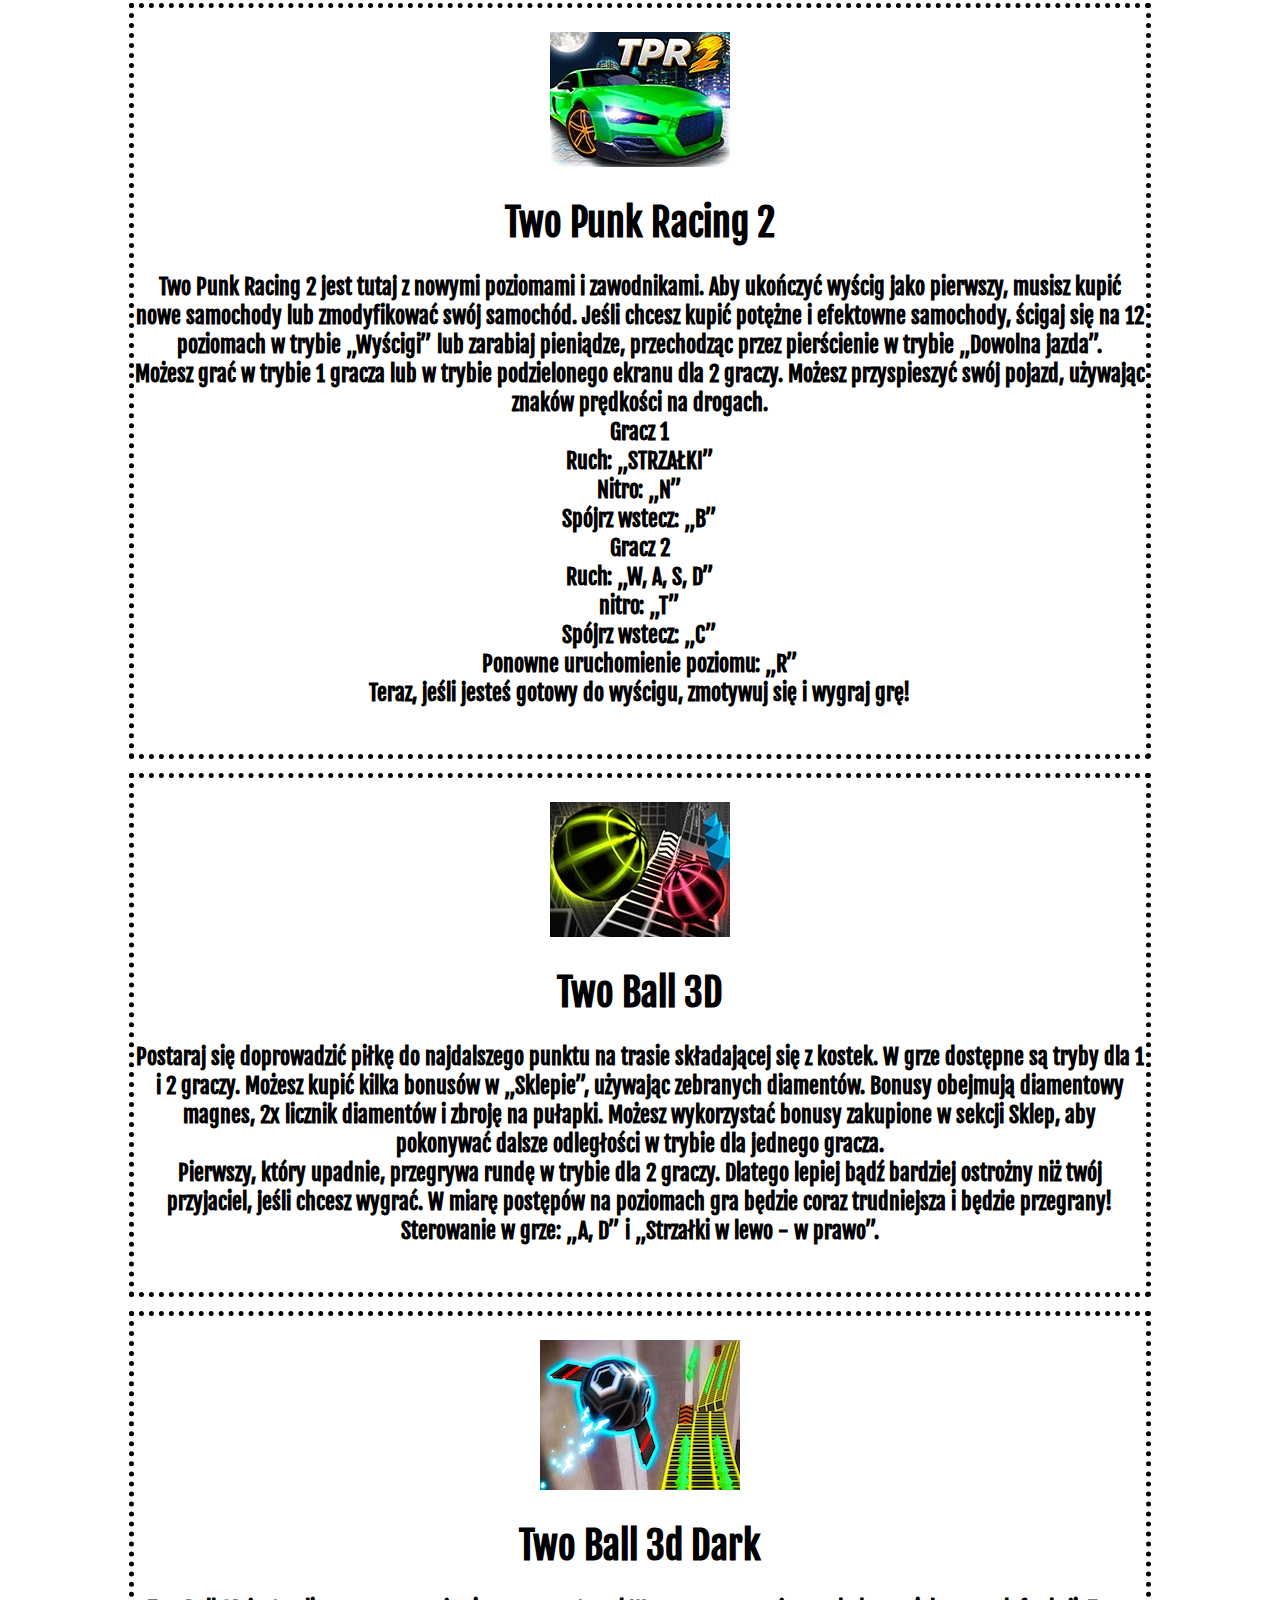
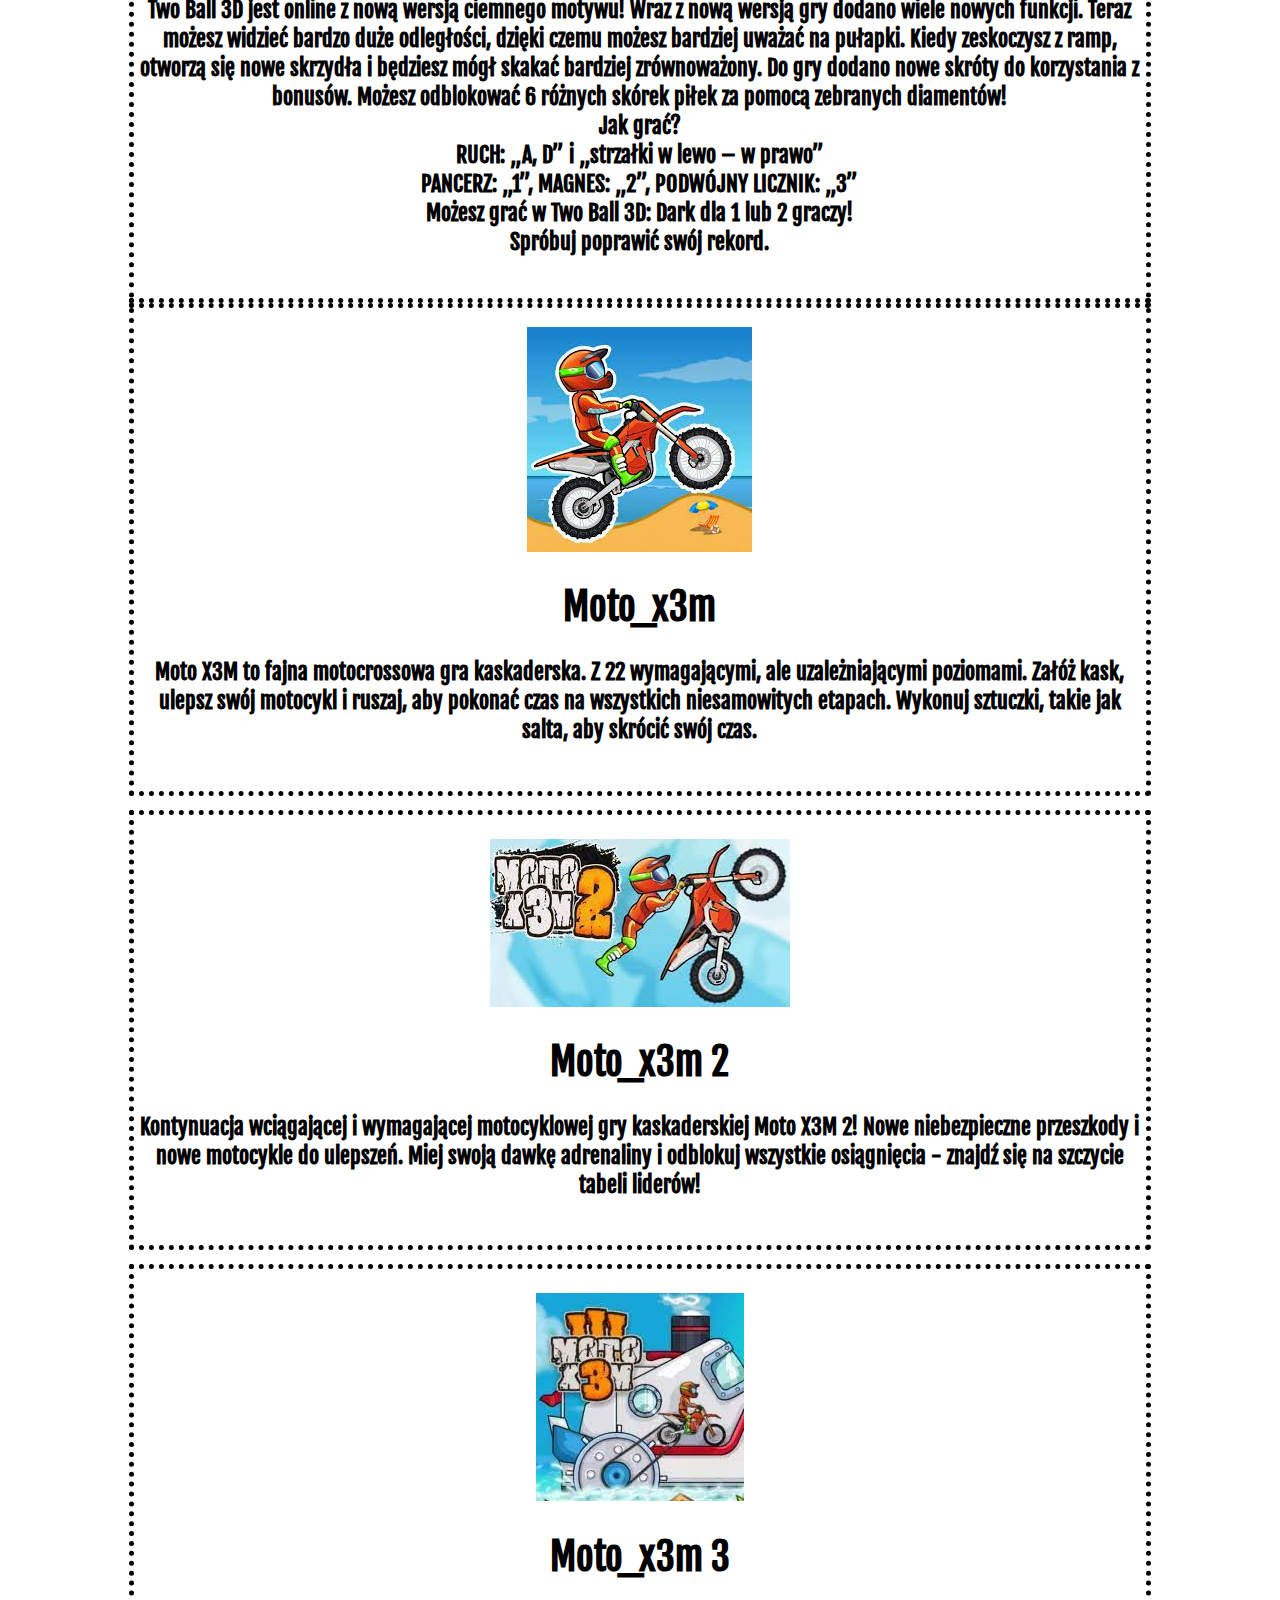
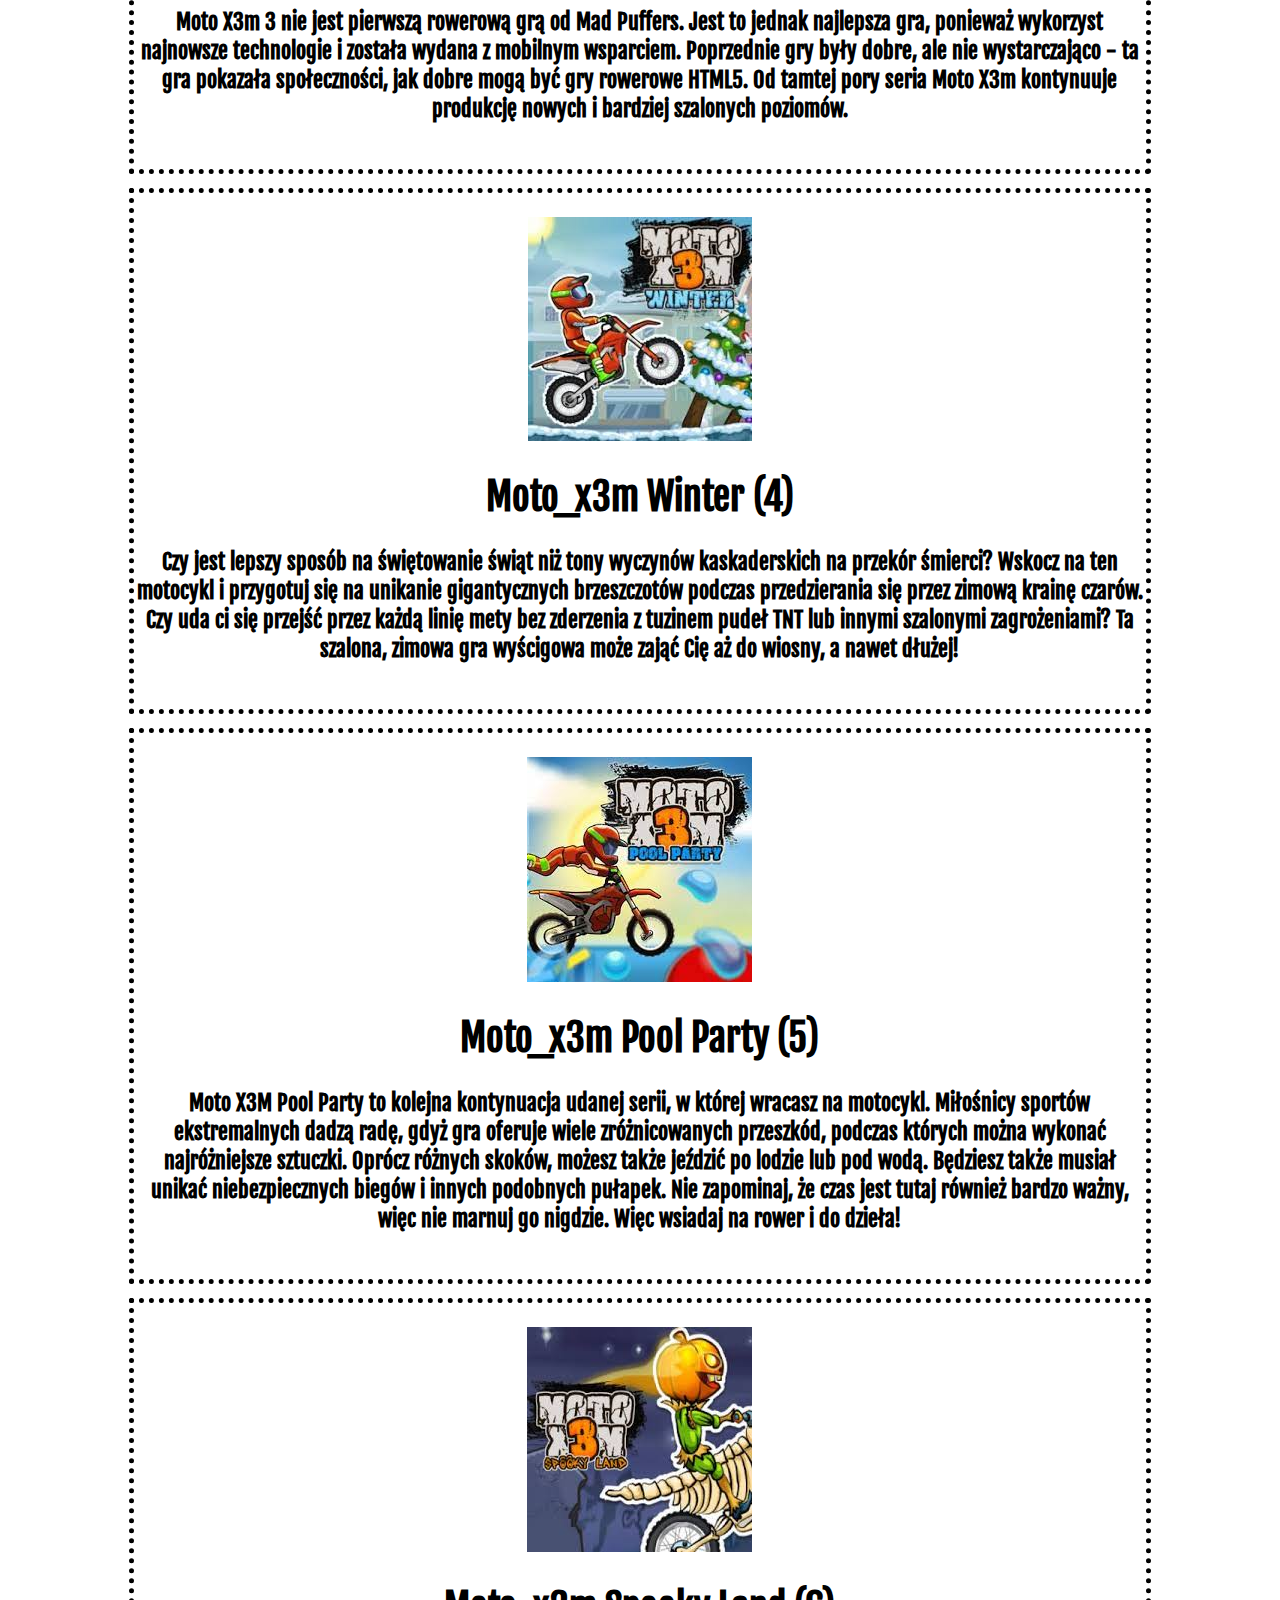
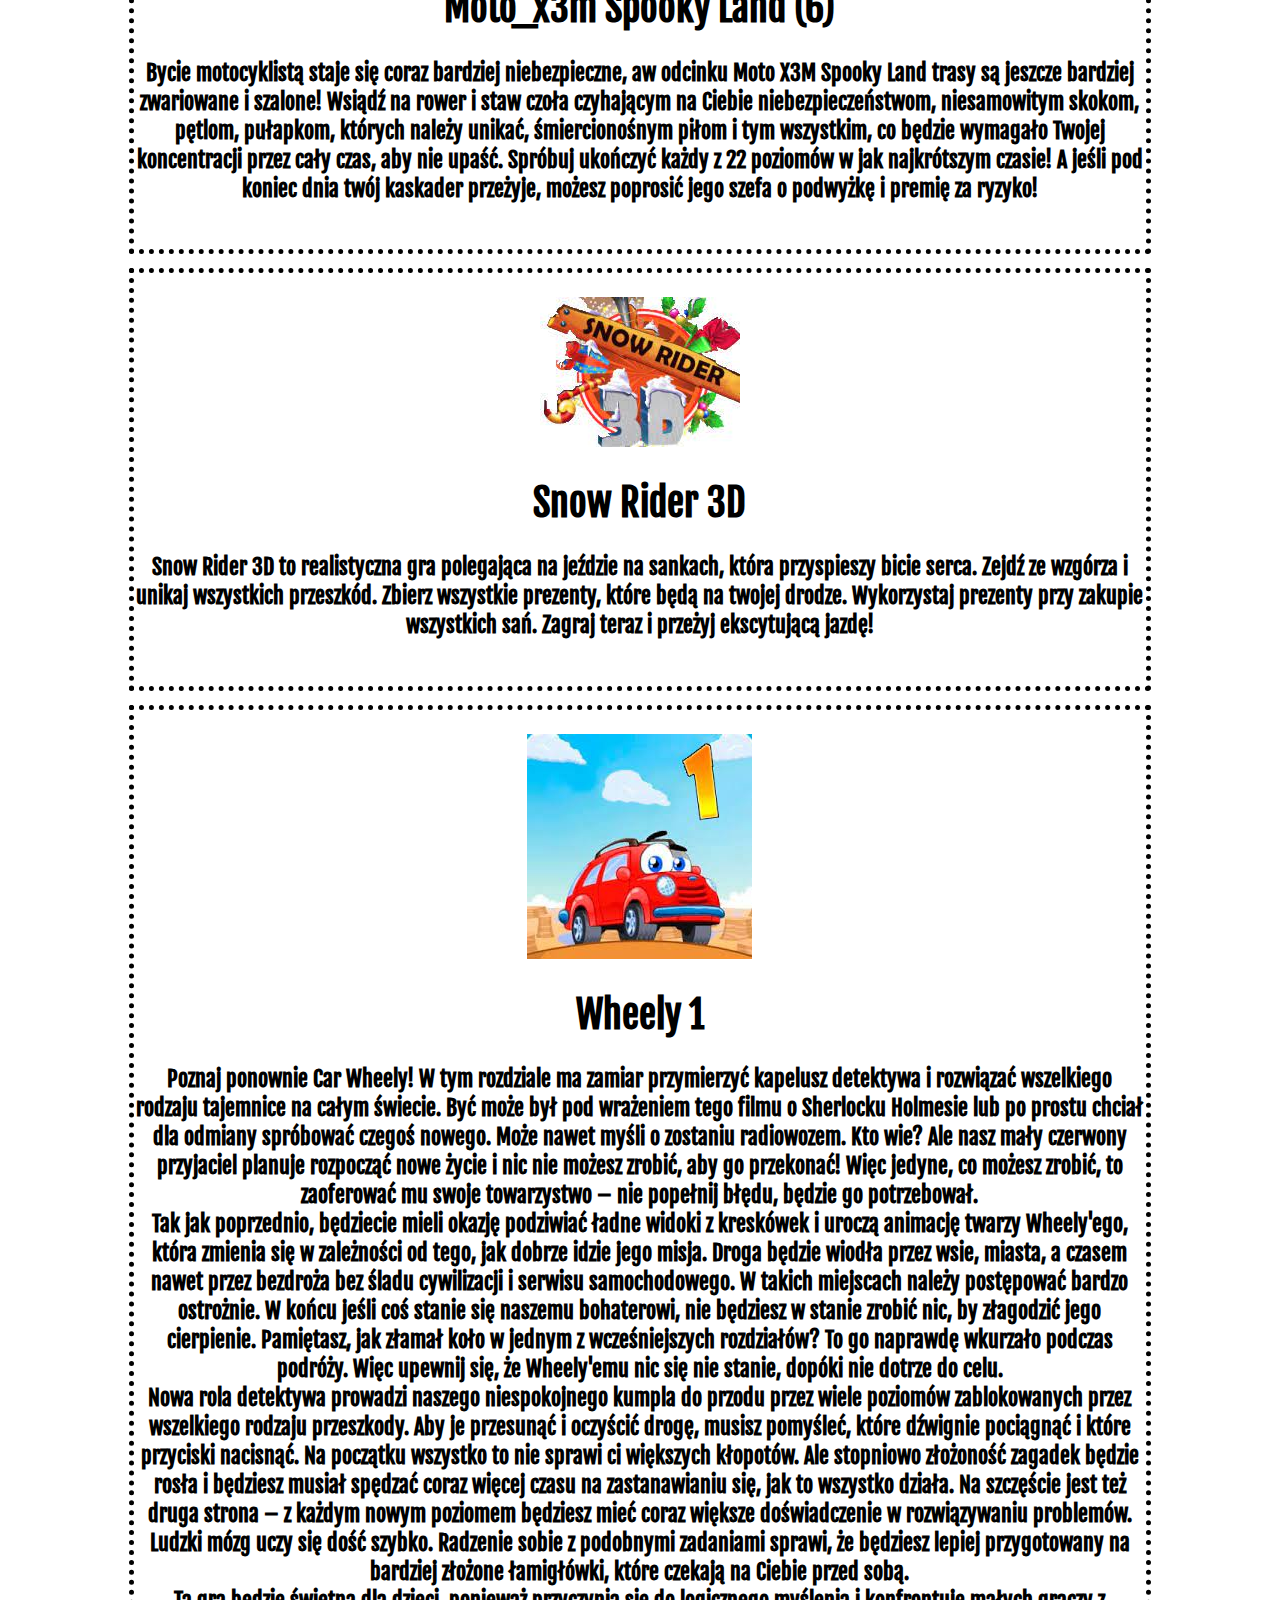
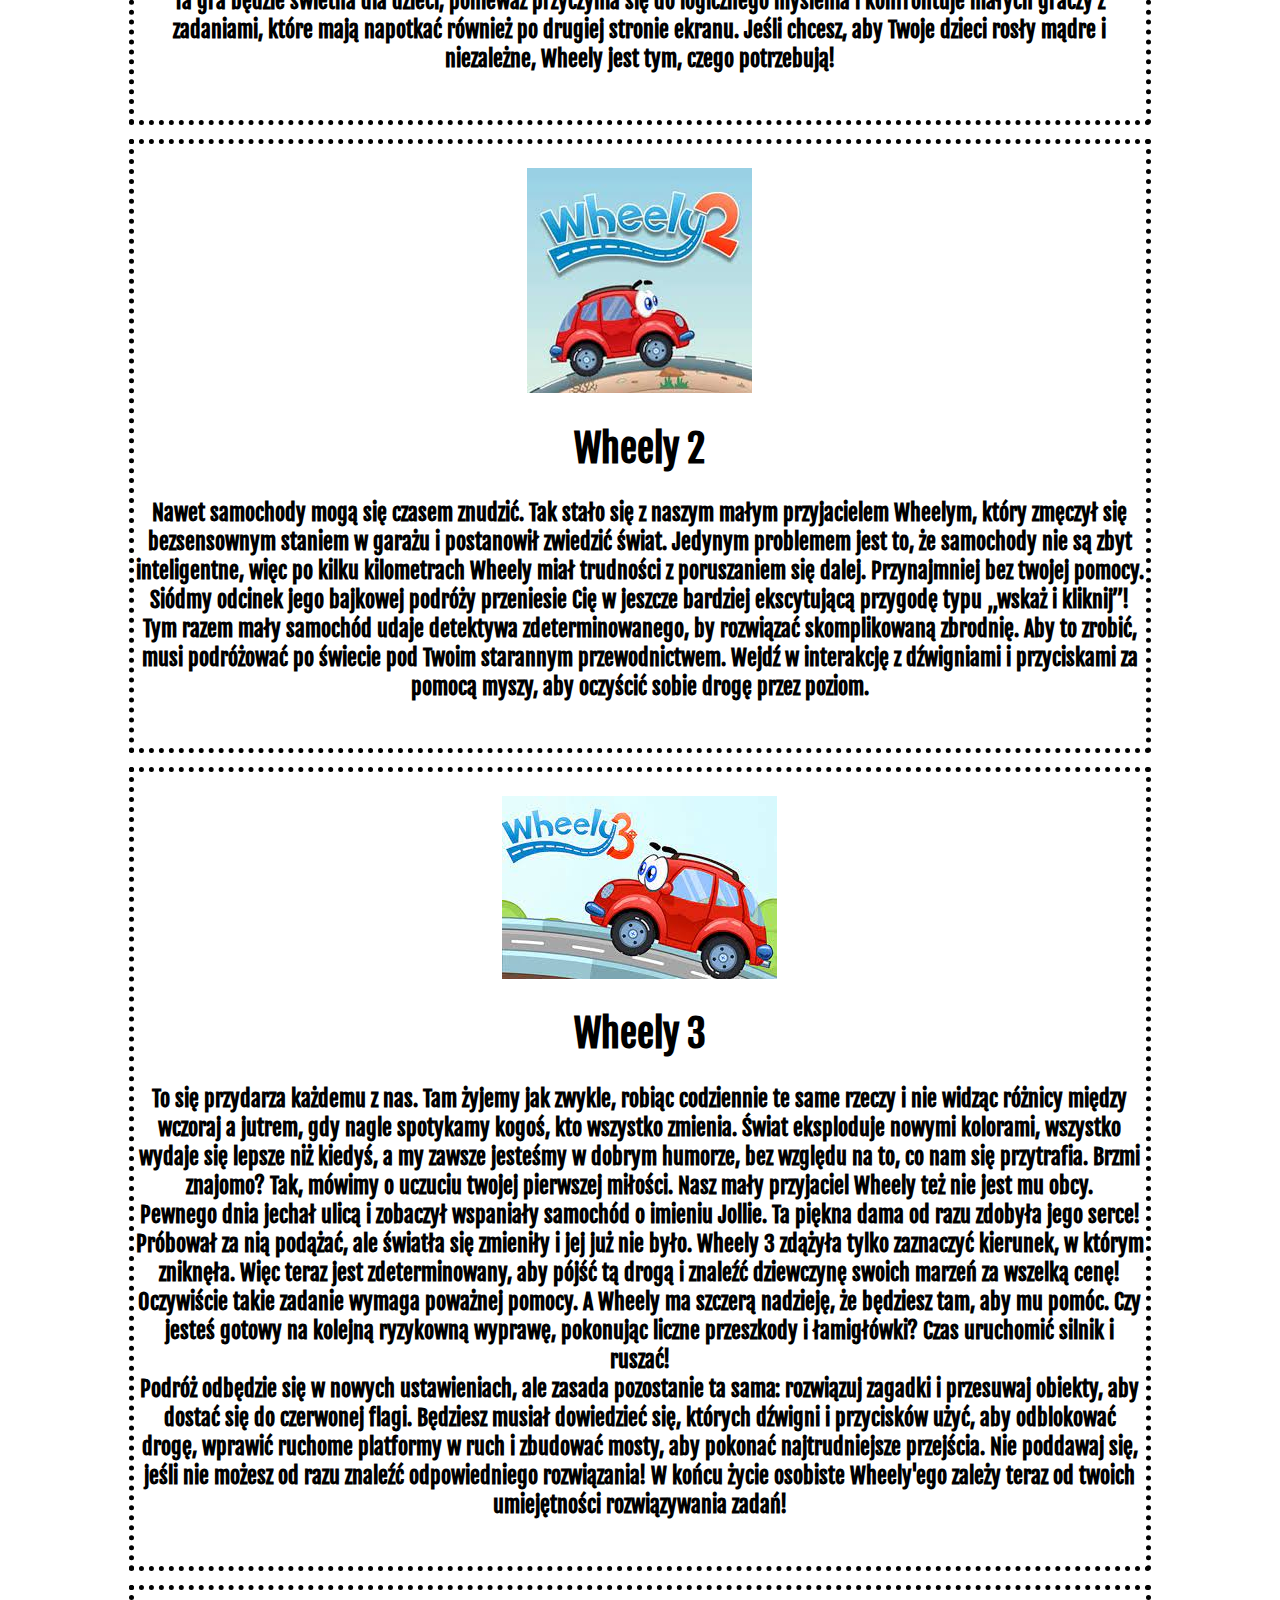
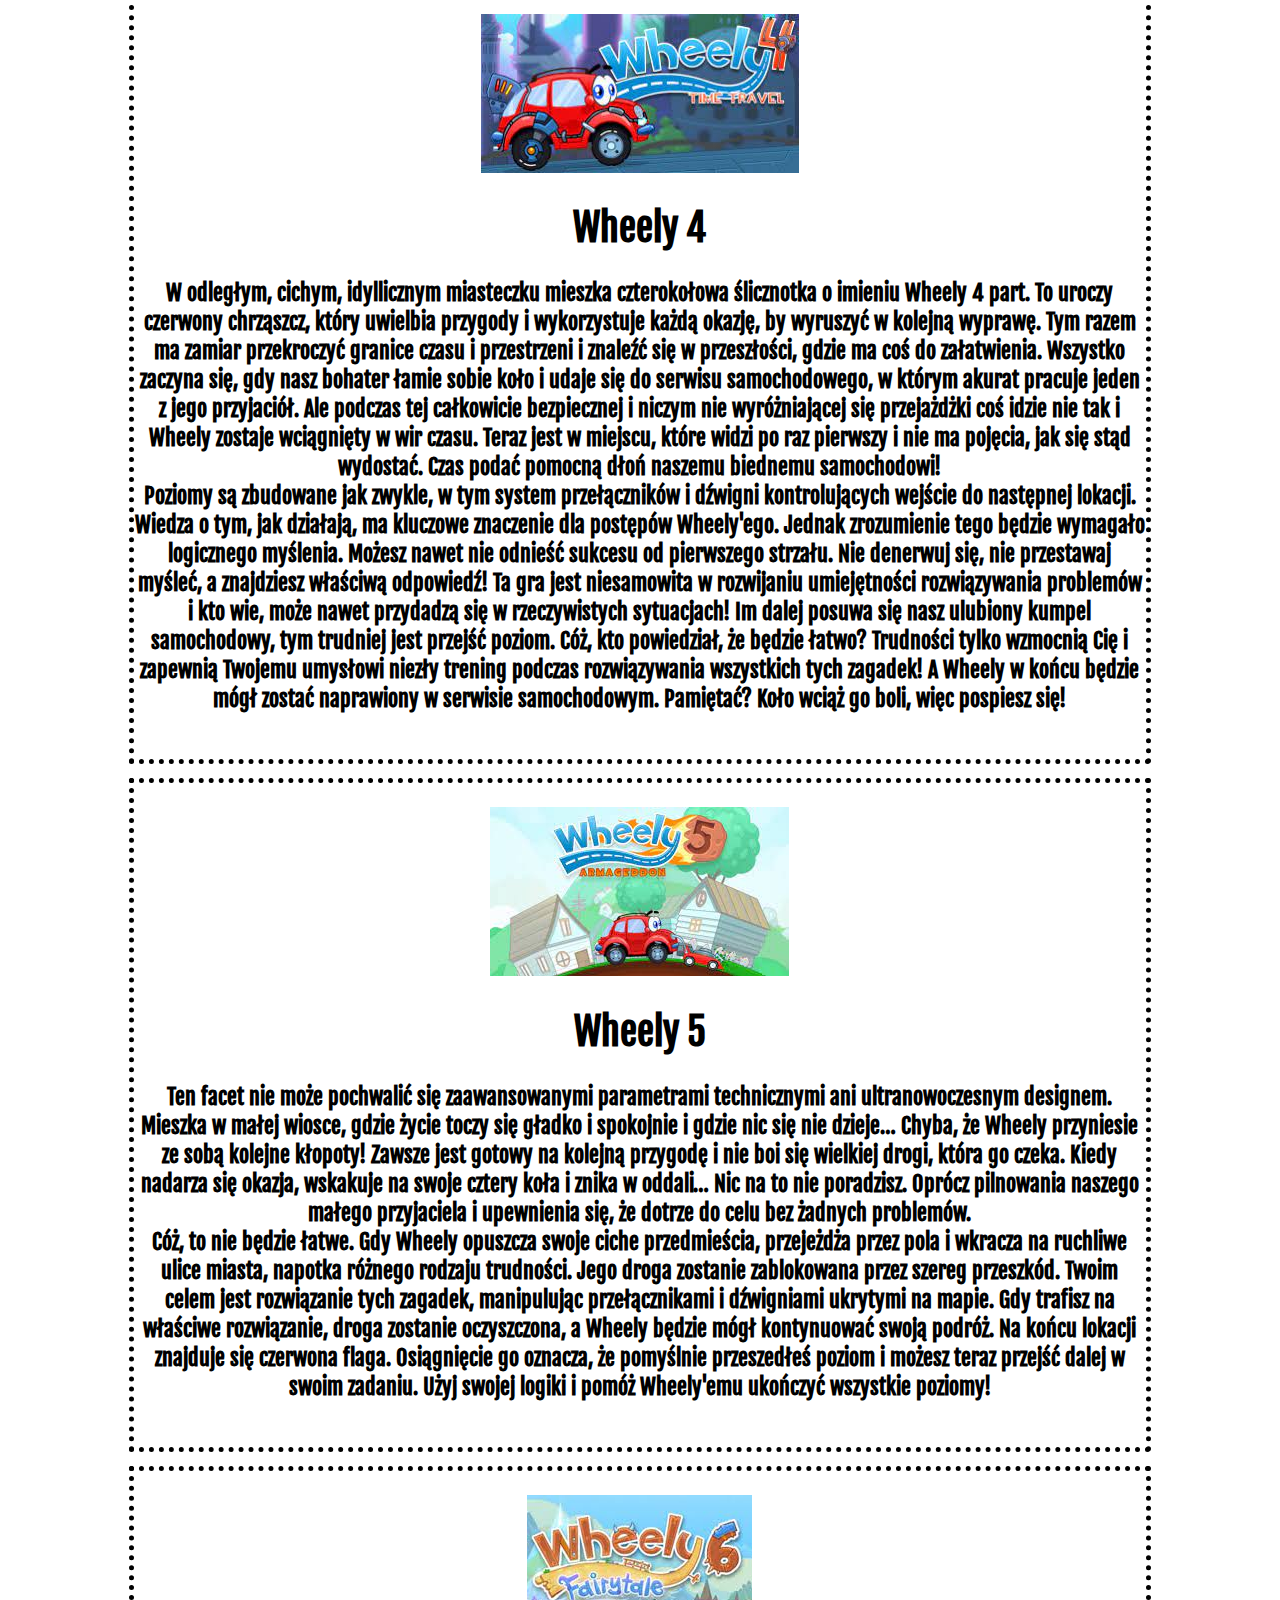
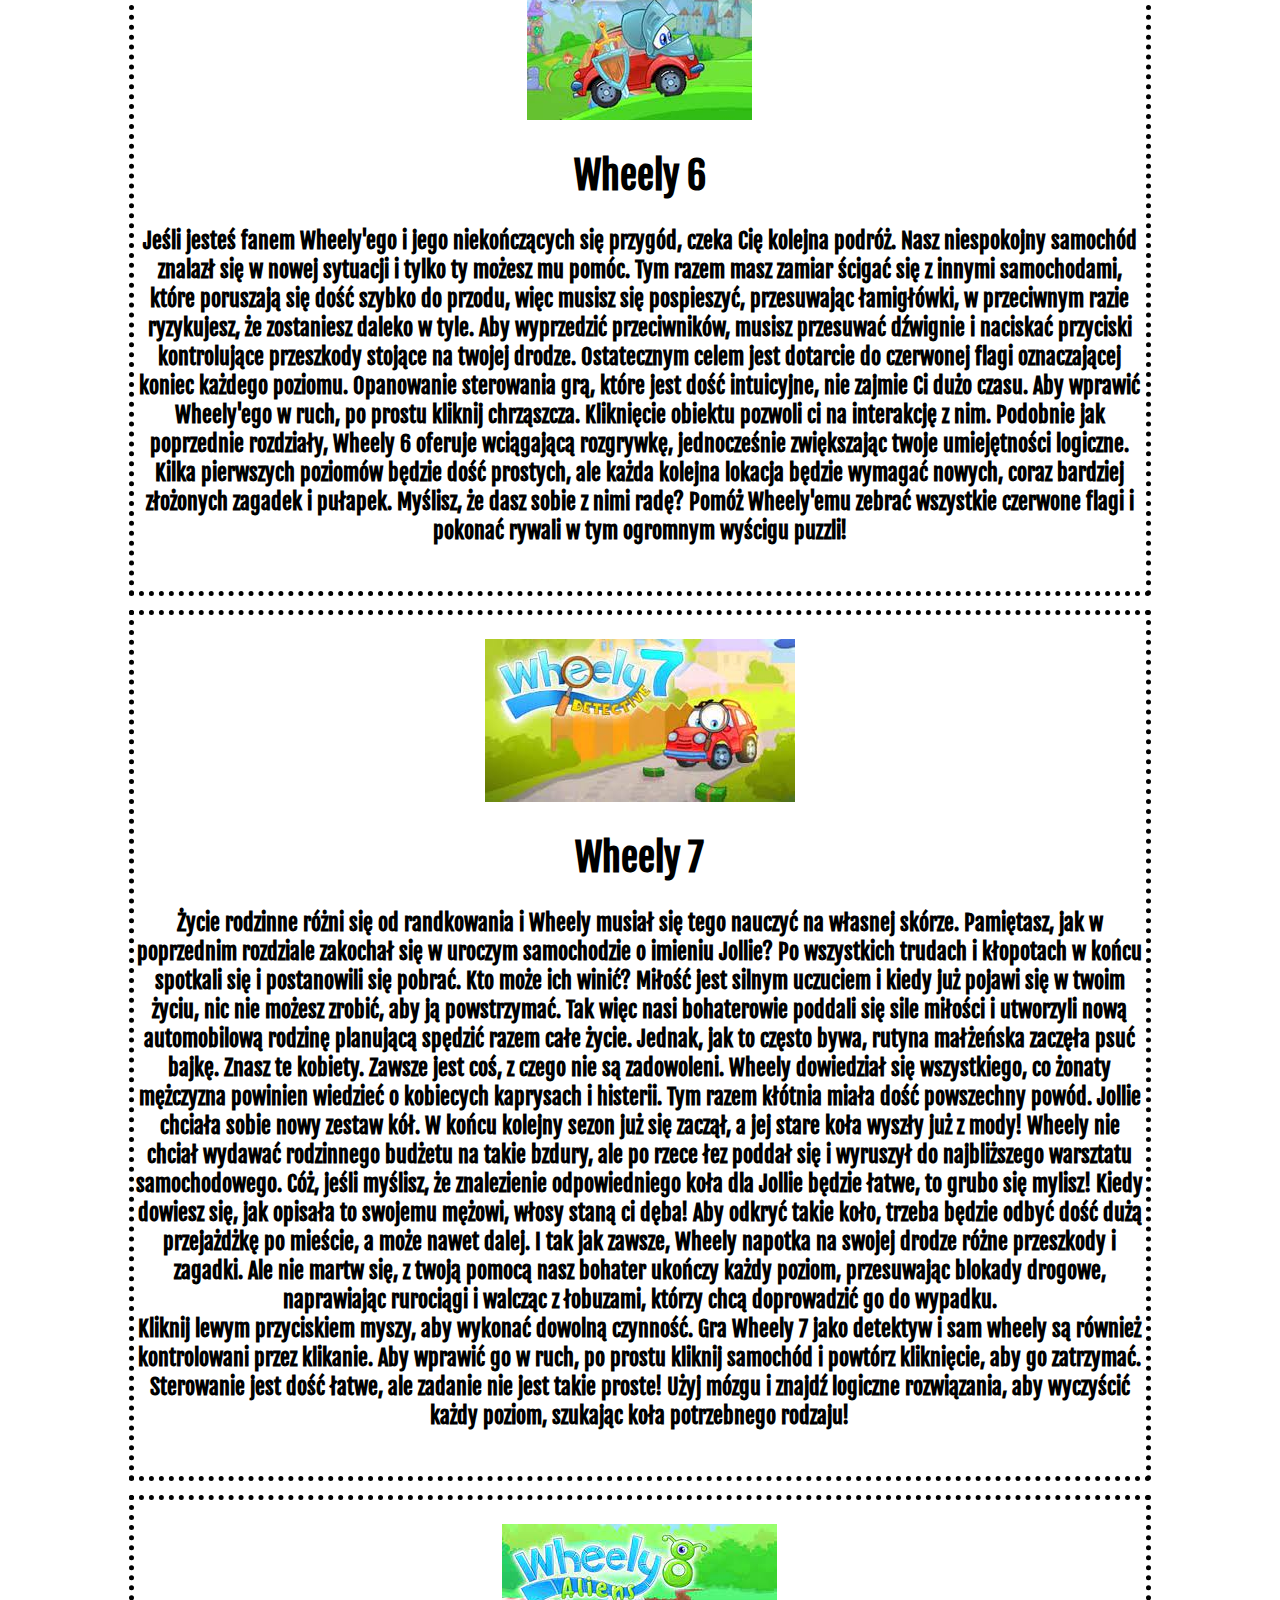
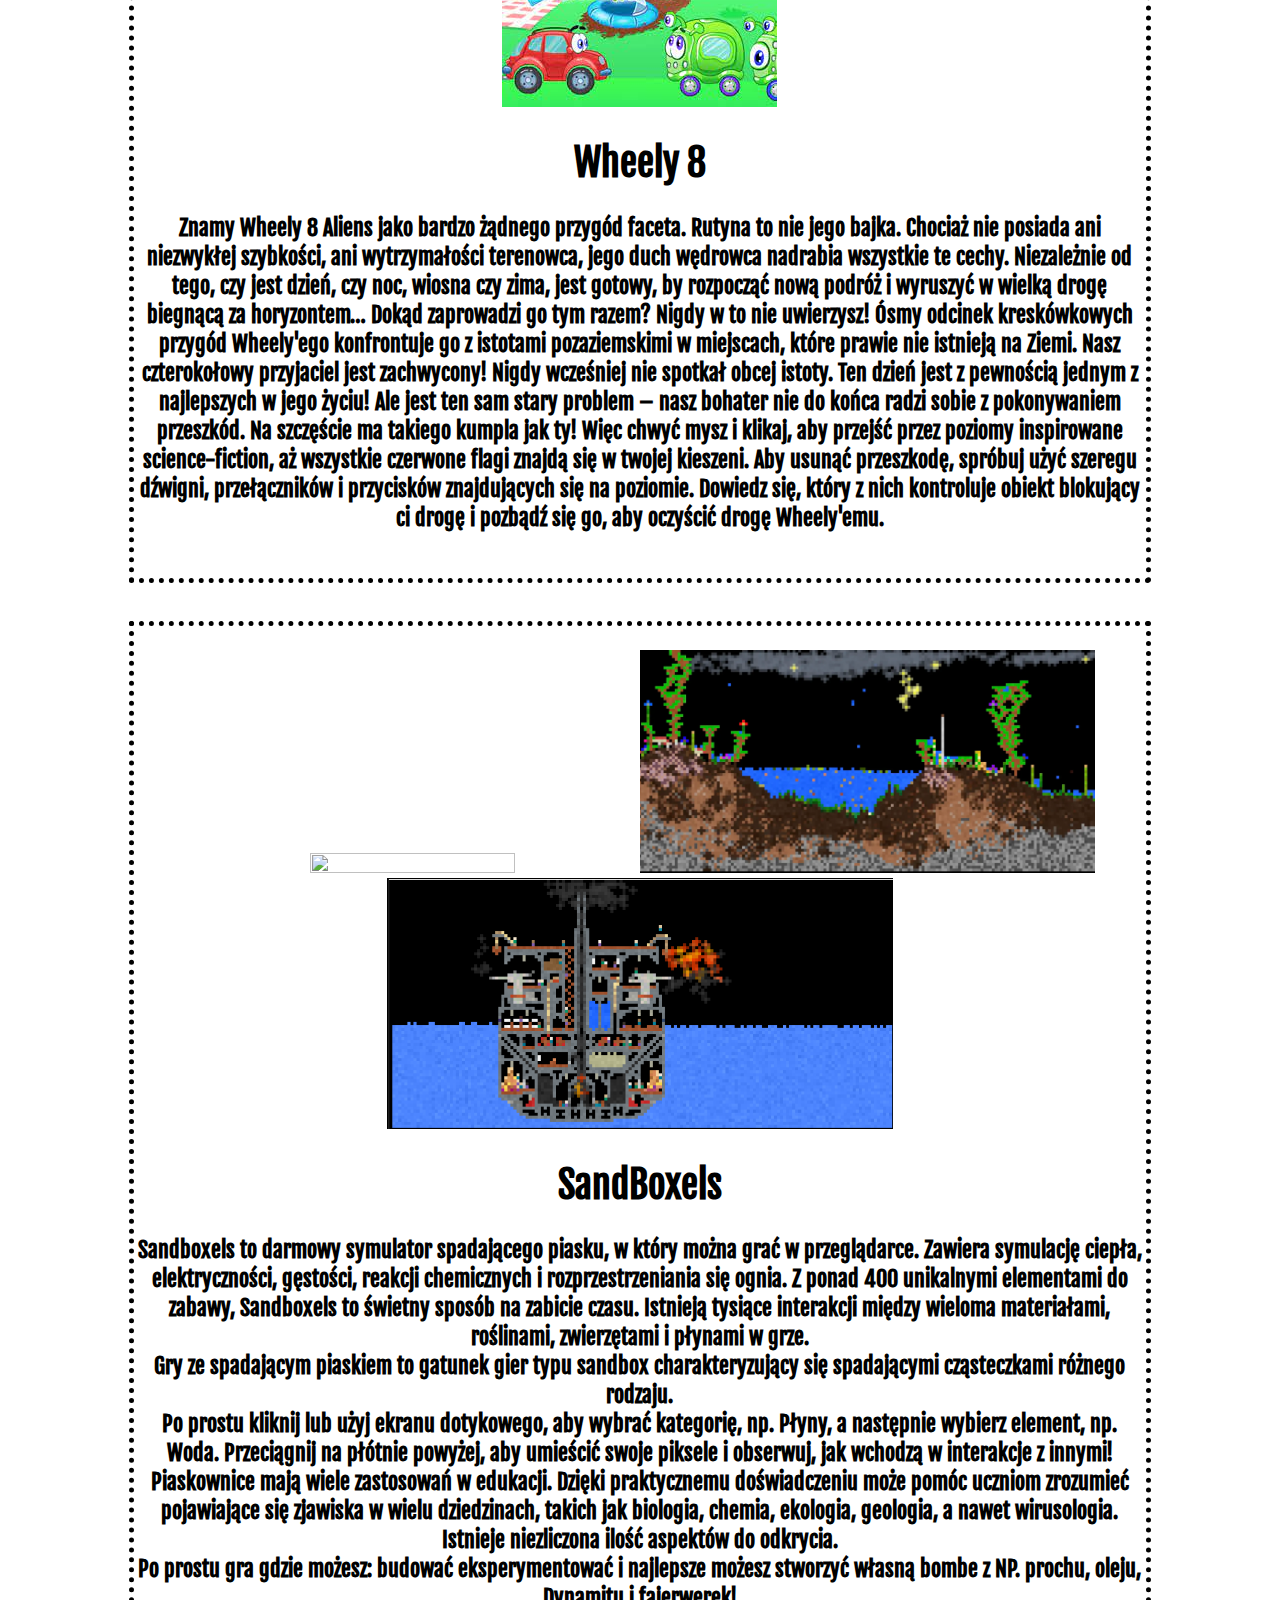
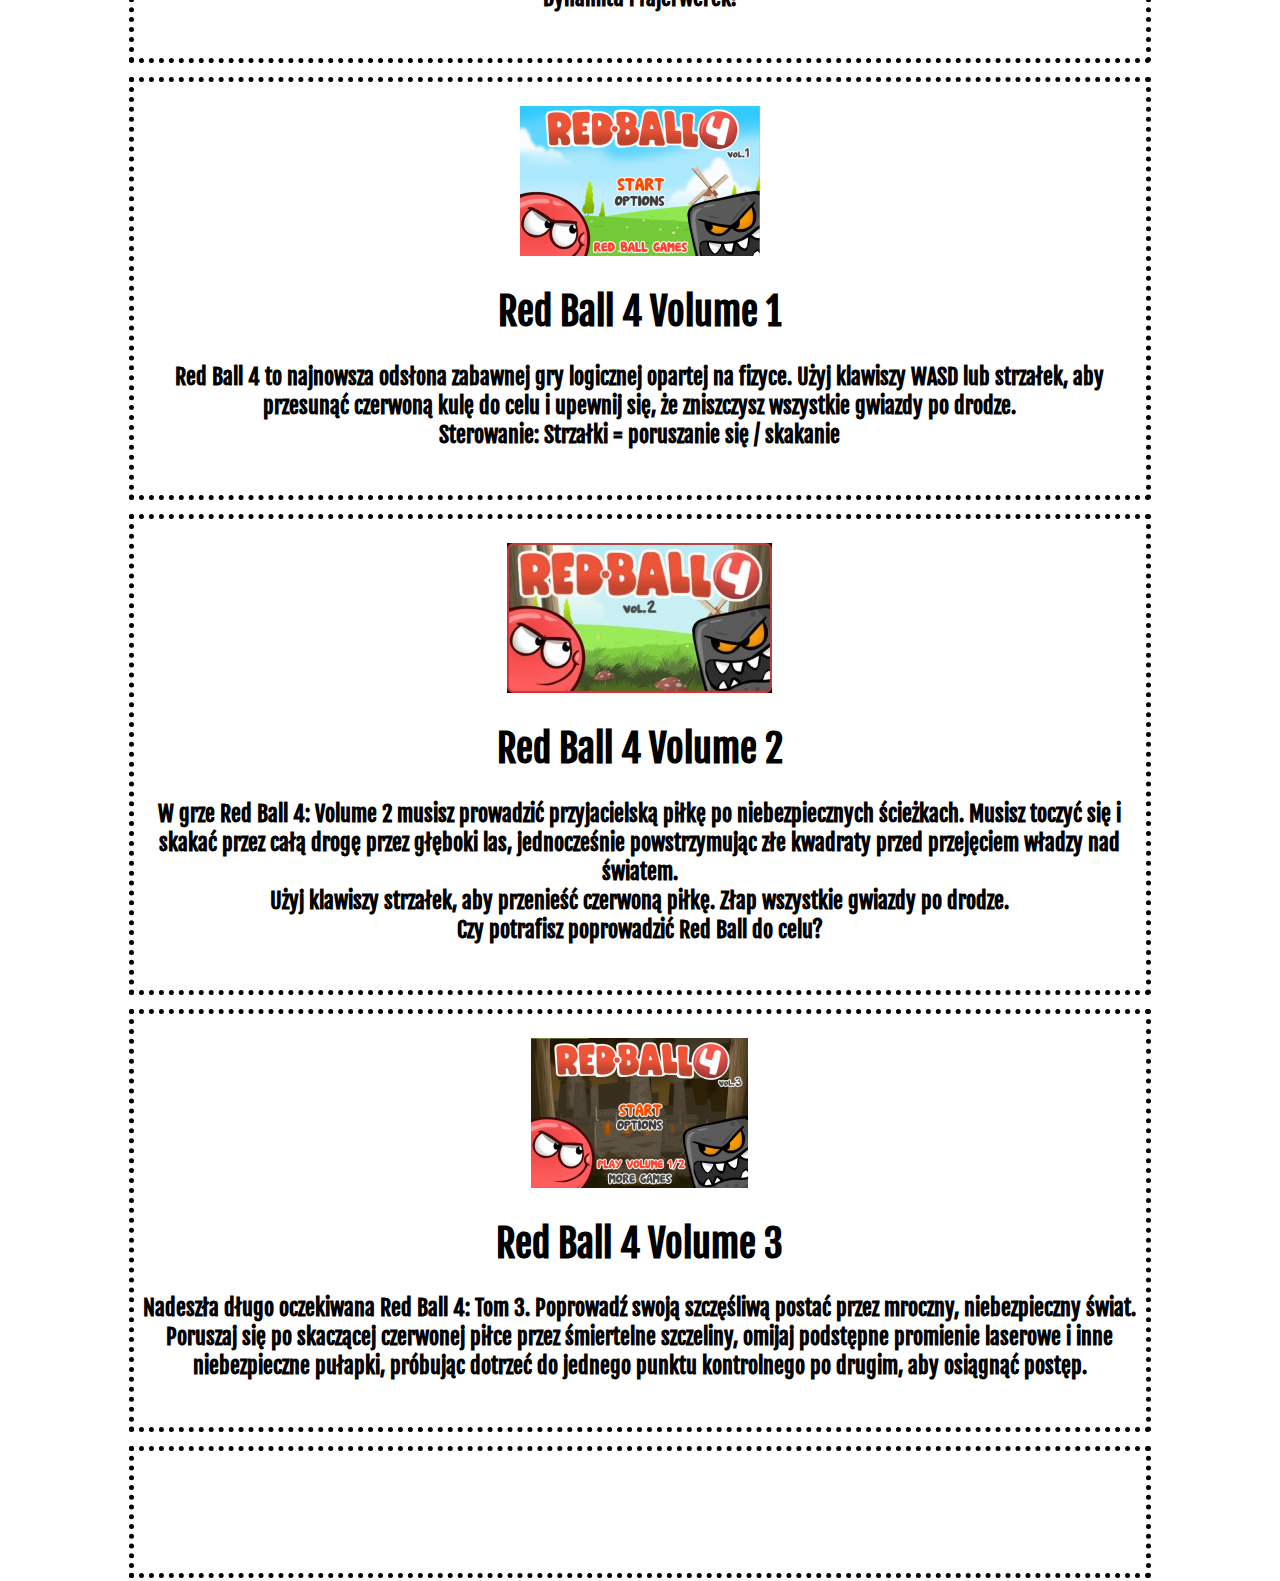
==== commit 91da594e: "s" ====
--- a/index.html
+++ b/index.html
@@ -4,9 +4,11 @@
     <meta charset="UTF-8">
     <meta http-equiv="X-UA-Compatible" content="IE=edge">
     <meta name="viewport" content="width=device-width, initial-scale=1.0">
+    <meta name="keywords" content="haslo to maslo, hasło to masło, Haslo To Maslo, Hasło To Masło, sus amongusowy o smaku susa amongusowego">
     <link rel="stylesheet" href="style.css">
     <link rel="shortcut icon" href="photos/favicon.gif" type="image/x-icon">
-    <title>😀</title>
+
+    <title>🎮Gierki🎮</title>
 </head>
 <body>
     
@@ -120,7 +122,7 @@
         <br>
         <div class="table2">
             <br height="3">
-            <a href="http://wheely-level.com/car-wheely/" target="_blank"><img src="./photos/Wheely/wheely-1.jpg"></a>
+            <a href="http://wheely-level.com/car-wheely/" target="_blank"><img src="https://hexon777.github.io/Stronka-Z-Grami/photos/Wheely/wheely-1.jpg"></a>
             <h1>Wheely 1</h1>
             <h3>Poznaj ponownie Car Wheely! W tym rozdziale ma zamiar przymierzyć kapelusz detektywa i rozwiązać wszelkiego rodzaju tajemnice na całym świecie. Być może był pod wrażeniem tego filmu o Sherlocku Holmesie lub po prostu chciał dla odmiany spróbować czegoś nowego. Może nawet myśli o zostaniu radiowozem. Kto wie? Ale nasz mały czerwony przyjaciel planuje rozpocząć nowe życie i nic nie możesz zrobić, aby go przekonać! Więc jedyne, co możesz zrobić, to zaoferować mu swoje towarzystwo – nie popełnij błędu, będzie go potrzebował.<br height="1">
 
@@ -134,7 +136,7 @@
         <br>
         <div class="table2">
             <br height="3">
-            <a href="http://wheely-level.com/wheely-2/" target="_blank"><img src="./photos/Wheely/wheely-2.jpg"></a>
+            <a href="http://wheely-level.com/wheely-2/" target="_blank"><img src="https://hexon777.github.io/Stronka-Z-Grami/photos/Wheely/wheely-2.jpg"></a>
             <h1>Wheely 2</h1>
             <h3>Nawet samochody mogą się czasem znudzić. Tak stało się z naszym małym przyjacielem Wheelym, który zmęczył się bezsensownym staniem w garażu i postanowił zwiedzić świat. Jedynym problemem jest to, że samochody nie są zbyt inteligentne, więc po kilku kilometrach Wheely miał trudności z poruszaniem się dalej. Przynajmniej bez twojej pomocy. Siódmy odcinek jego bajkowej podróży przeniesie Cię w jeszcze bardziej ekscytującą przygodę typu „wskaż i kliknij”! Tym razem mały samochód udaje detektywa zdeterminowanego, by rozwiązać skomplikowaną zbrodnię. Aby to zrobić, musi podróżować po świecie pod Twoim starannym przewodnictwem. Wejdź w interakcję z dźwigniami i przyciskami za pomocą myszy, aby oczyścić sobie drogę przez poziom.</h3>
             <br height="3">
@@ -142,7 +144,7 @@
         <br>
         <div class="table2">
             <br height="3">
-            <a href="http://wheely-level.com/wheely-3/" target="_blank"><img src="./photos/Wheely/wheely-3.jpg"></a>
+            <a href="http://wheely-level.com/wheely-3/" target="_blank"><img src="https://hexon777.github.io/Stronka-Z-Grami/photos/Wheely/wheely-3.jpg"></a>
             <h1>Wheely 3</h1>
             <h3>To się przydarza każdemu z nas. Tam żyjemy jak zwykle, robiąc codziennie te same rzeczy i nie widząc różnicy między wczoraj a jutrem, gdy nagle spotykamy kogoś, kto wszystko zmienia. Świat eksploduje nowymi kolorami, wszystko wydaje się lepsze niż kiedyś, a my zawsze jesteśmy w dobrym humorze, bez względu na to, co nam się przytrafia. Brzmi znajomo? Tak, mówimy o uczuciu twojej pierwszej miłości. Nasz mały przyjaciel Wheely też nie jest mu obcy.<br height="1">
 
@@ -153,7 +155,7 @@
         </div>
         <br><div class="table2">
             <br height="3">
-            <a href="http://wheely-level.com/wheely-4/" target="_blank"><img src="./photos/Wheely/wheely-4.jpg"></a>
+            <a href="http://wheely-level.com/wheely-4/" target="_blank"><img src="https://hexon777.github.io/Stronka-Z-Grami/photos/Wheely/wheely-4.jpg"></a>
             <h1>Wheely 4</h1>
             <h3>W odległym, cichym, idyllicznym miasteczku mieszka czterokołowa ślicznotka o imieniu Wheely 4 part. To uroczy czerwony chrząszcz, który uwielbia przygody i wykorzystuje każdą okazję, by wyruszyć w kolejną wyprawę. Tym razem ma zamiar przekroczyć granice czasu i przestrzeni i znaleźć się w przeszłości, gdzie ma coś do załatwienia. Wszystko zaczyna się, gdy nasz bohater łamie sobie koło i udaje się do serwisu samochodowego, w którym akurat pracuje jeden z jego przyjaciół. Ale podczas tej całkowicie bezpiecznej i niczym nie wyróżniającej się przejażdżki coś idzie nie tak i Wheely zostaje wciągnięty w wir czasu. Teraz jest w miejscu, które widzi po raz pierwszy i nie ma pojęcia, jak się stąd wydostać. Czas podać pomocną dłoń naszemu biednemu samochodowi!<br height="1">
 
@@ -163,7 +165,7 @@
         <br>
         <div class="table2">
             <br height="3">
-            <a href="http://wheely-level.com/wheely-5/" target="_blank"><img src="./photos/Wheely/wheely-5.jpg"></a>
+            <a href="http://wheely-level.com/wheely-5/" target="_blank"><img src="https://hexon777.github.io/Stronka-Z-Grami/photos/Wheely/wheely-5.jpg"></a>
             <h1>Wheely 5</h1>
             <h3>Ten facet nie może pochwalić się zaawansowanymi parametrami technicznymi ani ultranowoczesnym designem. Mieszka w małej wiosce, gdzie życie toczy się gładko i spokojnie i gdzie nic się nie dzieje… Chyba, że Wheely przyniesie ze sobą kolejne kłopoty! Zawsze jest gotowy na kolejną przygodę i nie boi się wielkiej drogi, która go czeka. Kiedy nadarza się okazja, wskakuje na swoje cztery koła i znika w oddali… Nic na to nie poradzisz. Oprócz pilnowania naszego małego przyjaciela i upewnienia się, że dotrze do celu bez żadnych problemów.<br height="1">
 
@@ -173,7 +175,7 @@
         <br>
         <div class="table2">
             <br height="3">
-            <a href="http://wheely-level.com/wheely-6/" target="_blank"><img src="./photos/Wheely/wheely-6.jpg"></a>
+            <a href="http://wheely-level.com/wheely-6/" target="_blank"><img src="https://hexon777.github.io/Stronka-Z-Grami/photos/Wheely/wheely-6.jpg"></a>
             <h1>Wheely 6</h1>
             <h3>Jeśli jesteś fanem Wheely'ego i jego niekończących się przygód, czeka Cię kolejna podróż. Nasz niespokojny samochód znalazł się w nowej sytuacji i tylko ty możesz mu pomóc. Tym razem masz zamiar ścigać się z innymi samochodami, które poruszają się dość szybko do przodu, więc musisz się pospieszyć, przesuwając łamigłówki, w przeciwnym razie ryzykujesz, że zostaniesz daleko w tyle. Aby wyprzedzić przeciwników, musisz przesuwać dźwignie i naciskać przyciski kontrolujące przeszkody stojące na twojej drodze. Ostatecznym celem jest dotarcie do czerwonej flagi oznaczającej koniec każdego poziomu. Opanowanie sterowania grą, które jest dość intuicyjne, nie zajmie Ci dużo czasu. Aby wprawić Wheely'ego w ruch, po prostu kliknij chrząszcza. Kliknięcie obiektu pozwoli ci na interakcję z nim. Podobnie jak poprzednie rozdziały, Wheely 6 oferuje wciągającą rozgrywkę, jednocześnie zwiększając twoje umiejętności logiczne. Kilka pierwszych poziomów będzie dość prostych, ale każda kolejna lokacja będzie wymagać nowych, coraz bardziej złożonych zagadek i pułapek. Myślisz, że dasz sobie z nimi radę? Pomóż Wheely'emu zebrać wszystkie czerwone flagi i pokonać rywali w tym ogromnym wyścigu puzzli!</h3>
             <br height="3">
@@ -181,7 +183,7 @@
         <br>
         <div class="table2">
             <br height="3">
-            <a href="http://wheely-level.com/wheely-7/" target="_blank"><img src="./photos/Wheely/wheely-7.jpg"></a>
+            <a href="http://wheely-level.com/wheely-7/" target="_blank"><img src="https://hexon777.github.io/Stronka-Z-Grami/photos/Wheely/wheely-7.jpg"></a>
             <h1>Wheely 7</h1>
             <h3>Życie rodzinne różni się od randkowania i Wheely musiał się tego nauczyć na własnej skórze. Pamiętasz, jak w poprzednim rozdziale zakochał się w uroczym samochodzie o imieniu Jollie? Po wszystkich trudach i kłopotach w końcu spotkali się i postanowili się pobrać. Kto może ich winić? Miłość jest silnym uczuciem i kiedy już pojawi się w twoim życiu, nic nie możesz zrobić, aby ją powstrzymać. Tak więc nasi bohaterowie poddali się sile miłości i utworzyli nową automobilową rodzinę planującą spędzić razem całe życie. Jednak, jak to często bywa, rutyna małżeńska zaczęła psuć bajkę. Znasz te kobiety. Zawsze jest coś, z czego nie są zadowoleni. Wheely dowiedział się wszystkiego, co żonaty mężczyzna powinien wiedzieć o kobiecych kaprysach i histerii. Tym razem kłótnia miała dość powszechny powód. Jollie chciała sobie nowy zestaw kół. W końcu kolejny sezon już się zaczął, a jej stare koła wyszły już z mody! Wheely nie chciał wydawać rodzinnego budżetu na takie bzdury, ale po rzece łez poddał się i wyruszył do najbliższego warsztatu samochodowego. Cóż, jeśli myślisz, że znalezienie odpowiedniego koła dla Jollie będzie łatwe, to grubo się mylisz! Kiedy dowiesz się, jak opisała to swojemu mężowi, włosy staną ci dęba! Aby odkryć takie koło, trzeba będzie odbyć dość dużą przejażdżkę po mieście, a może nawet dalej. I tak jak zawsze, Wheely napotka na swojej drodze różne przeszkody i zagadki. Ale nie martw się, z twoją pomocą nasz bohater ukończy każdy poziom, przesuwając blokady drogowe, naprawiając rurociągi i walcząc z łobuzami, którzy chcą doprowadzić go do wypadku.<br height="1">
 
@@ -191,7 +193,7 @@
         <br>
         <div class="table2">
             <br height="3">
-            <a href="http://wheely-level.com/wheely-8/" target="_blank"><img src="./photos/Wheely/wheely-8.jpg"></a>
+            <a href="http://wheely-level.com/wheely-8/" target="_blank"><img src="https://hexon777.github.io/Stronka-Z-Grami/photos/Wheely/wheely-8.jpg"></a>
             <h1>Wheely 8</h1>
             <h3>Znamy Wheely 8 Aliens jako bardzo żądnego przygód faceta. Rutyna to nie jego bajka. Chociaż nie posiada ani niezwykłej szybkości, ani wytrzymałości terenowca, jego duch wędrowca nadrabia wszystkie te cechy. Niezależnie od tego, czy jest dzień, czy noc, wiosna czy zima, jest gotowy, by rozpocząć nową podróż i wyruszyć w wielką drogę biegnącą za horyzontem… Dokąd zaprowadzi go tym razem? Nigdy w to nie uwierzysz! Ósmy odcinek kreskówkowych przygód Wheely'ego konfrontuje go z istotami pozaziemskimi w miejscach, które prawie nie istnieją na Ziemi. Nasz czterokołowy przyjaciel jest zachwycony! Nigdy wcześniej nie spotkał obcej istoty. Ten dzień jest z pewnością jednym z najlepszych w jego życiu! Ale jest ten sam stary problem – nasz bohater nie do końca radzi sobie z pokonywaniem przeszkód. Na szczęście ma takiego kumpla jak ty! Więc chwyć mysz i klikaj, aby przejść przez poziomy inspirowane science-fiction, aż wszystkie czerwone flagi znajdą się w twojej kieszeni. Aby usunąć przeszkodę, spróbuj użyć szeregu dźwigni, przełączników i przycisków znajdujących się na poziomie. Dowiedz się, który z nich kontroluje obiekt blokujący ci drogę i pozbądź się go, aby oczyścić drogę Wheely'emu.</h3>
             <br height="3">
--- a/style.css
+++ b/style.css
@@ -1,3 +1,8 @@
+
+
+@import url('https://fonts.googleapis.com/css2?family=Fjalla+One&display=swap');
+
+
 .table2 {
     outline: 5px;
     outline-color: black;
@@ -9,6 +14,6 @@
     margin-left: 10%;
 }
 body {
-    font-family: system-ui, -apple-system, BlinkMacSystemFont, 'Segoe UI', Roboto, Oxygen, Ubuntu, Cantarell, 'Open Sans', 'Helvetica Neue', sans-serif;
-    font-size: medium;
-}+    font-family: 'Fjalla One', sans-serif;
+    font-size: larger;
+}
